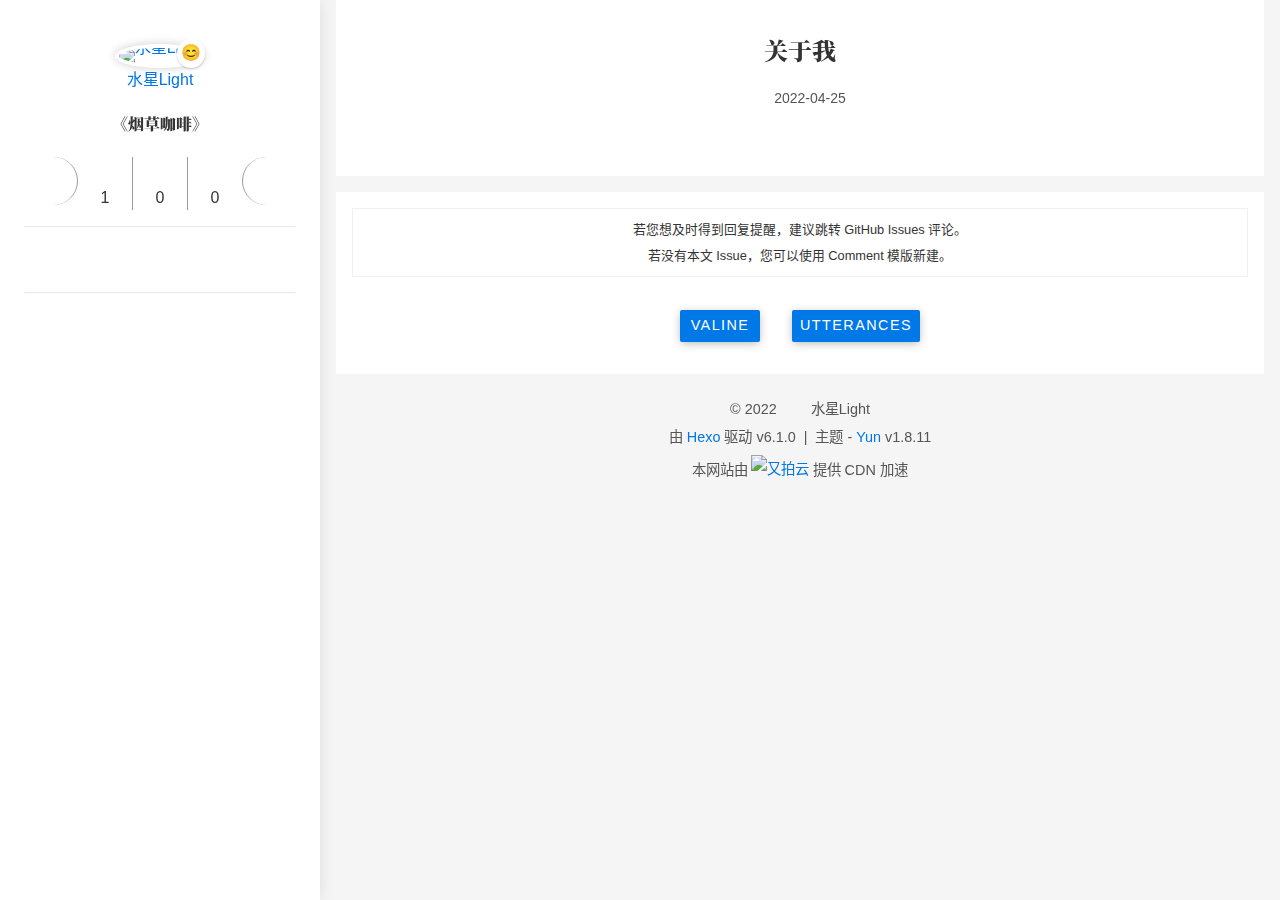
==== about/index.html @ e6a436d4 "Site updated: 2022-04-25 09:33:34" ====
<!DOCTYPE html><html lang="zh-CN"><head><meta charset="UTF-8"><meta http-equiv="X-UA-Compatible" content="IE=edge"><meta name="viewport" content="width=device-width, initial-scale=1.0"><meta name="theme-color" content="#0078E7"><meta name="author" content="水星Light"><meta name="copyright" content="水星Light"><meta name="generator" content="Hexo 6.1.0"><meta name="theme" content="hexo-theme-yun"><title>关于我 | 《烟草咖啡》</title><link rel="stylesheet" href="https://fonts.googleapis.com/css2?family=Noto+Serif+SC:wght@900&amp;display=swap" media="print" onload="this.media='all'"><link rel="stylesheet" href="https://cdn.jsdelivr.net/npm/star-markdown-css@0.2.4/dist/yun/yun-markdown.min.css"><link rel="stylesheet" href="https://cdn.jsdelivr.net/npm/prism-theme-vars/base.css"><script src="//at.alicdn.com/t/font_1140697_dxory92pb0h.js" async></script><script src="https://cdn.jsdelivr.net/npm/@unocss/runtime/mini.global.js"></script><script src="https://cdn.jsdelivr.net/npm/scrollreveal/dist/scrollreveal.min.js" defer></script><script>function initScrollReveal() {
  [".post-card",".markdown-body img"].forEach((target)=> {
    ScrollReveal().reveal(target);
  })
}
document.addEventListener("DOMContentLoaded", initScrollReveal);
document.addEventListener("pjax:success", initScrollReveal);
</script><link rel="icon" type="image/svg+xml" href="/yun.svg"><link rel="mask-icon" href="/yun.svg" color="#0078E7"><link rel="preload" href="/css/hexo-theme-yun.css" as="style"><link rel="prefetch" href="/js/sidebar.js" as="script"><link rel="preconnect" href="https://cdn.jsdelivr.net" crossorigin><script id="yun-config">
    window.Yun = {}
    window.CONFIG = {"hostname":"example.com","root":"/","title":"烟草咖啡","version":"1.8.11","mode":"auto","copycode":true,"page":{"isPost":false},"i18n":{"placeholder":"搜索...","empty":"找不到您查询的内容: ${query}","hits":"找到 ${hits} 条结果","hits_time":"找到 ${hits} 条结果（用时 ${time} 毫秒）"},"anonymous_image":"https://cdn.jsdelivr.net/gh/YunYouJun/cdn/img/avatar/none.jpg","say":{"api":"https://el-bot-api.vercel.app/api/words/young"},"algolia":{"appID":"RU8MX7T1BK","apiKey":"cdbfcd1d3ba8193ff6169a039816eb21","indexName":"hexo","hits":{"per_page":10}},"fireworks":{"colors":null},"waline":{"config":{"enable":true,"serverURL":"https://waline-aq4292txf-mercuryxvx.vercel.app/","comment":true,"visitor":true,"emoji":["https://cdn.jsdelivr.net/gh/walinejs/emojis@latest/bilibili/","https://cdn.jsdelivr.net/gh/walinejs/emojis@latest/weibo/","https://cdn.jsdelivr.net/gh/walinejs/emojis@latest/qq/"],"locale":{"placeholder":"3202627163@qq.com"},"requiredMeta":["nick"],"el":"#waline","lang":"zh-CN"},"cdn":"https://cdn.jsdelivr.net/npm/@waline/client/dist/Waline.min.js","dark":"html.dark"},"vendors":{"darken":"https://cdn.jsdelivr.net/npm/darken@1.5.0"}};
  </script><link rel="stylesheet" href="/css/hexo-theme-yun.css"><script src="/js/hexo-theme-yun.js" type="module"></script><link rel="preconnect" href="https://www.google-analytics.com" crossorigin><script async src="https://www.googletagmanager.com/gtag/js?id=G-1LL0D86CY9"></script><script>if (CONFIG.hostname === location.hostname) {
  window.dataLayer = window.dataLayer || [];
  function gtag(){dataLayer.push(arguments);}
  gtag('js', new Date());
  gtag('config', 'G-1LL0D86CY9');
}</script><script data-ad-client="ca-pub-2245427233262012" async src="https://pagead2.googlesyndication.com/pagead/js/adsbygoogle.js"></script><script>(function(){
  var bp = document.createElement('script');
  var curProtocol = window.location.protocol.split(':')[0];
  if (curProtocol === 'https') {
    bp.src = 'https://zz.bdstatic.com/linksubmit/push.js';
  }
  else {
    bp.src = 'http://push.zhanzhang.baidu.com/push.js';
  }
  var s = document.getElementsByTagName("script")[0];
  s.parentNode.insertBefore(bp, s);
})();</script><!-- Google Tag Manager --><script>(function(w,d,s,l,i){w[l]=w[l]||[];w[l].push({'gtm.start':new Date().getTime(),event:'gtm.js'});var f=d.getElementsByTagName(s)[0],j=d.createElement(s),dl=l!='dataLayer'?'&l='+l:'';j.async=true;j.src='https://www.googletagmanager.com/gtm.js?id='+i+dl;f.parentNode.insertBefore(j,f);})(window,document,'script','dataLayer','GTM-M9KWR9L');</script><!-- End Google Tag Manager --><meta property="og:type" content="website">
<meta property="og:title" content="关于我">
<meta property="og:url" content="http://example.com/about/index.html">
<meta property="og:site_name" content="《烟草咖啡》">
<meta property="og:locale" content="zh_CN">
<meta property="article:published_time" content="2022-04-24T22:47:32.069Z">
<meta property="article:modified_time" content="2022-04-24T22:47:32.069Z">
<meta property="article:author" content="水星Light">
<meta name="twitter:card" content="summary"><script>(function() {
  const prefersDark = window.matchMedia && window.matchMedia('(prefers-color-scheme: dark)').matches
  const setting = localStorage.getItem('darken-mode') || 'auto'
  if (setting === 'dark' || (prefersDark && setting !== 'light'))
    document.documentElement.classList.toggle('dark', true)
})()</script></head><body><script defer src="https://cdn.jsdelivr.net/npm/animejs@latest"></script><script defer src="/js/ui/fireworks.js" type="module"></script><canvas class="fireworks"></canvas><div class="container"><a class="sidebar-toggle hty-icon-button" id="menu-btn"><div class="hamburger hamburger--spin" type="button"><span class="hamburger-box"><span class="hamburger-inner"></span></span></div></a><div class="sidebar-toggle sidebar-overlay"></div><aside class="sidebar"><script src="/js/sidebar.js" type="module"></script><div class="sidebar-panel sidebar-panel-active" id="site-overview-wrap"><div class="site-info"><a class="site-author-avatar" href="/about/" title="水星Light"><img width="96" loading="lazy" src="https://s2.loli.net/2022/04/23/tr4x6TfINnEqDUk.jpg" alt="水星Light"><span class="site-author-status" title="谢谢你来看我">😊</span></a><div class="site-author-name"><a href="/about/">水星Light</a></div><span class="site-name">《烟草咖啡》</span><sub class="site-subtitle"></sub><div class="site-desciption"></div></div><nav class="site-state"><a class="site-state-item hty-icon-button icon-home" href="/" title="首页"><span class="site-state-item-icon"><svg class="icon" aria-hidden="true"><use xlink:href="#icon-home-4-line"></use></svg></span></a><div class="site-state-item"><a href="/archives/" title="归档"><span class="site-state-item-icon"><svg class="icon" aria-hidden="true"><use xlink:href="#icon-archive-line"></use></svg></span><span class="site-state-item-count">1</span></a></div><div class="site-state-item"><a href="/categories/" title="分类"><span class="site-state-item-icon"><svg class="icon" aria-hidden="true"><use xlink:href="#icon-folder-2-line"></use></svg></span><span class="site-state-item-count">0</span></a></div><div class="site-state-item"><a href="/tags/" title="标签"><span class="site-state-item-icon"><svg class="icon" aria-hidden="true"><use xlink:href="#icon-price-tag-3-line"></use></svg></span><span class="site-state-item-count">0</span></a></div><a class="site-state-item hty-icon-button" href="/about/#comment" title="留言板"><span class="site-state-item-icon"><svg class="icon" aria-hidden="true"><use xlink:href="#icon-clipboard-line"></use></svg></span></a></nav><hr style="margin-bottom:0.5rem"><div class="links-of-author"><a class="links-of-author-item hty-icon-button" rel="noopener" href="/atom.xml" title="RSS" target="_blank" style="color:orange"><svg class="icon" aria-hidden="true"><use xlink:href="#icon-rss-line"></use></svg></a><a class="links-of-author-item hty-icon-button" rel="noopener" href="http://wpa.qq.com/msgrd?v=3&amp;uin=3202627163&amp;site=qq&amp;menu=yes" title="QQ" target="_blank" style="color:#12B7F5"><svg class="icon" aria-hidden="true"><use xlink:href="#icon-qq-line"></use></svg></a><a class="links-of-author-item hty-icon-button" rel="noopener" href="https://music.163.com/#/user/home?id=549921939" title="网易云音乐" target="_blank" style="color:#C20C0C"><svg class="icon" aria-hidden="true"><use xlink:href="#icon-netease-cloud-music-line"></use></svg></a><a class="links-of-author-item hty-icon-button" rel="noopener" href="https://space.bilibili.com/386305070" title="哔哩哔哩" target="_blank" style="color:#FF8EB3"><svg class="icon" aria-hidden="true"><use xlink:href="#icon-bilibili-line"></use></svg></a><a class="links-of-author-item hty-icon-button" rel="noopener" href="mailto:3202627163@qq.com" title="E-Mail" target="_blank" style="color:#8E71C1"><svg class="icon" aria-hidden="true"><use xlink:href="#icon-mail-line"></use></svg></a><a class="links-of-author-item hty-icon-button" rel="noopener" href="https://travellings.link" title="Travelling" target="_blank" style="color:var(--hty-text-color)"><svg class="icon" aria-hidden="true"><use xlink:href="#icon-train-line"></use></svg></a></div><hr style="margin:0.5rem 1rem"><div class="links"><a class="links-item hty-icon-button" href="/links/" title="我的小伙伴们" style="color:dodgerblue"><svg class="icon" aria-hidden="true"><use xlink:href="#icon-genderless-line"></use></svg></a><a class="links-item hty-icon-button" href="/girls/" title="喜欢的女孩子" style="color:hotpink"><svg class="icon" aria-hidden="true"><use xlink:href="#icon-women-line"></use></svg></a></div><br><a class="links-item hty-icon-button" id="toggle-mode-btn" href="javascript:;" title="Mode" style="color: #f1cb64"><svg class="icon" aria-hidden="true"><use xlink:href="#icon-contrast-2-line"></use></svg></a></div></aside><main class="sidebar-translate" id="content"><div class="hty-card" id="page"><header class="post-header"><h1 class="post-title" itemprop="name headline">关于我</h1></header><div class="text-center"><div class="post-meta"><div class="post-time"><span class="post-meta-item-icon"><svg class="icon" aria-hidden="true"><use xlink:href="#icon-calendar-line"></use></svg></span> <time title="创建时间：2022-04-25 06:47:32" itemprop="dateCreated datePublished" datetime="2022-04-25T06:47:32+08:00">2022-04-25</time></div></div></div><article id="page"><section class="post-body" itemprop="articleBody"><div class="post-content markdown-body"></div></section></article></div><div class="hty-card" id="comment"><div class="comment-tooltip text-center"><span>若您想及时得到回复提醒，建议跳转 GitHub Issues 评论。</span><br><span>若没有本文 Issue，您可以使用 Comment 模版新建。</span><br></div><div class="toggle-comment-system" style="margin: 1rem auto"><a class="toggle-comment-btn hty-button hty-button--raised text-uppercase" data-target="#valine-container" onclick="showComment(this.dataset.target)">valine</a><style>.utterances {
  display: none;
}</style><a class="toggle-comment-btn hty-button hty-button--raised text-uppercase" data-target=".utterances" onclick="showComment(this.dataset.target)">utterances</a><script>function hideAllComment() {
  //- hide all
  document.querySelectorAll('.toggle-comment-btn').forEach((btn) => {
    const container = document.querySelector(btn.dataset.target);
    if (container) {
      container.style.display = "none";
    }
  });
}
function showComment(target) {
  hideAllComment();
  //- show target
  const targetContainer = document.querySelector(target);
  if (targetContainer) {
    targetContainer.style.display = "block";
  }
}
</script></div><div id="waline"></div><script>window.CONFIG.waline.config.path = "/about/index.html"</script><div class="js-Pjax"><script src="/js/comments/waline.js" type="module" defer></script></div></div></main><footer class="sidebar-translate" id="footer"><div class="copyright"><span>&copy; 2022 </span><span class="with-love" id="animate" title="请点击头像OvO"><svg class="icon" aria-hidden="true"><use xlink:href="#icon-cloud-line"></use></svg></span><span class="author"> 水星Light</span></div><div class="powered"><span>由 <a href="https://hexo.io" target="_blank" rel="noopener">Hexo</a> 驱动 v6.1.0</span><span class="footer-separator">|</span><span>主题 - <a rel="noopener" href="https://github.com/YunYouJun/hexo-theme-yun" target="_blank"><span>Yun</span></a> v1.8.11</span></div><div class="footer-support"><span>本网站由</span><a class="footer-support-logo" href="https://www.upyun.com" target="blank" title="又拍云"><img height="30" src="https://cdn.jsdelivr.net/gh/YunYouJun/cdn/img/logo/upyun-logo.png" alt="又拍云"></a><span>提供 CDN 加速</span></div></footer><a class="hty-icon-button" id="back-to-top" aria-label="back-to-top" href="#"><svg class="icon" aria-hidden="true"><use xlink:href="#icon-arrow-up-s-line"></use></svg><svg class="progress-circle-container" viewBox="0 0 100 100"><circle class="progress-circle" id="progressCircle" cx="50" cy="50" r="48" fill="none" stroke="#0078E7" stroke-width="2" stroke-linecap="round"></circle></svg></a><a class="popup-trigger hty-icon-button icon-search" id="search" href="javascript:;" title="搜索"><span class="site-state-item-icon"><svg class="icon" aria-hidden="true"><use xlink:href="#icon-search-line"></use></svg></span></a><script>window.addEventListener("DOMContentLoaded", () => {
  // Handle and trigger popup window
  document.querySelector(".popup-trigger").addEventListener("click", () => {
    document.querySelector(".popup").classList.add("show");
    setTimeout(() => {
      document.querySelector(".search-input").focus();
    }, 100);
  });

  // Monitor main search box
  const onPopupClose = () => {
    document.querySelector(".popup").classList.remove("show");
  };

  document.querySelector(".popup-btn-close").addEventListener("click", () => {
    onPopupClose();
  });

  window.addEventListener("keyup", event => {
    if (event.key === "Escape") {
      onPopupClose();
    }
  });
});
</script><script defer src="https://cdn.jsdelivr.net/npm/algoliasearch@4/dist/algoliasearch-lite.umd.js"></script><script defer src="https://cdn.jsdelivr.net/npm/instantsearch.js@4/dist/instantsearch.production.min.js"></script><script defer src="/js/search/algolia-search.js" type="module"></script><div class="popup search-popup"><div class="search-header"><span class="popup-btn-close close-icon hty-icon-button"><svg class="icon" aria-hidden="true"><use xlink:href="#icon-close-line"></use></svg></span></div><div class="search-input-container"></div><div class="algolia-results"><div id="algolia-stats"></div><div id="algolia-hits"></div><div class="algolia-pagination" id="algolia-pagination"></div></div></div><script>function initMourn() {
  const date = new Date();
  const today = (date.getMonth() + 1) + "-" + date.getDate()
  const mourn_days = ["4-4","9-18"]
  if (mourn_days.includes(today)) {
    document.documentElement.style.filter = "grayscale(1)";
  }
}
initMourn();</script></div></body></html>
---- css/hexo-theme-yun.css ----
html:not(.dark) {
  --prism-foreground: #393a34;
  --prism-background: #f8f8f8;
  --prism-comment: #758575;
  --prism-namespace: #444;
  --prism-string: #bc8671;
  --prism-punctuation: #80817d;
  --prism-literal: #36acaa;
  --prism-keyword: #248459;
  --prism-function: #4d9375;
  --prism-deleted: #9a050f;
  --prism-class: #2b91af;
  --prism-builtin: #800000;
  --prism-property: #ce9178;
  --prism-regex: #ad502b;
}
html.dark {
  --prism-foreground: #a6accd;
  --prism-background: #242424;
  --prism-namespace: #aaa;
  --prism-comment: #758575;
  --prism-namespace: #444;
  --prism-string: #c3e88d;
  --prism-punctuation: #a6accd;
  --prism-literal: #36acaa;
  --prism-keyword: #89ddff;
  --prism-function: #82aaff;
  --prism-deleted: #9a050f;
  --prism-class: #4ec9b0;
  --prism-builtin: #d16969;
  --prism-property: #c792ea;
  --prism-regex: #ad502b;
  --prism-selector: #c3e88d;
}
:root {
  --hty-primary-color: #0078e7;
  --hty-success-color: #21ba45;
  --hty-warning-color: #f2711c;
  --hty-danger-color: #db2828;
  --hty-info-color: #42b8dd;
  --hty-link-color: #0078e7;
  --hty-gray-color: #999;
  --hty-yellow-color: #ff8718;
}
.primary {
  color: #005eb4;
  --blockquote-border-left-color: var(--hty-primary-color);
  --blockquote-bg-color: rgba(0,120,231,0.1);
}
.success {
  color: #198f35;
  --blockquote-border-left-color: var(--hty-success-color);
  --blockquote-bg-color: rgba(33,186,69,0.1);
}
.warning {
  color: #cf590c;
  --blockquote-border-left-color: var(--hty-warning-color);
  --blockquote-bg-color: rgba(242,113,28,0.1);
}
.danger {
  color: #b21e1e;
  --blockquote-border-left-color: var(--hty-danger-color);
  --blockquote-bg-color: rgba(219,40,40,0.1);
}
.info {
  color: #24a1c8;
  --blockquote-border-left-color: var(--hty-info-color);
  --blockquote-bg-color: rgba(66,184,221,0.1);
}
.link {
  color: #005eb4;
  --blockquote-border-left-color: var(--hty-link-color);
  --blockquote-bg-color: rgba(0,120,231,0.1);
}
.gray {
  color: #808080;
  --blockquote-border-left-color: var(--hty-gray-color);
  --blockquote-bg-color: rgba(153,153,153,0.1);
}
.yellow {
  color: #e46e00;
  --blockquote-border-left-color: var(--hty-yellow-color);
  --blockquote-bg-color: rgba(255,135,24,0.1);
}
html:not(.dark) {
  --prism-foreground: #393a34;
  --prism-background: #f8f8f8;
  --prism-comment: #758575;
  --prism-namespace: #444;
  --prism-string: #bc8671;
  --prism-punctuation: #80817d;
  --prism-literal: #36acaa;
  --prism-keyword: #248459;
  --prism-function: #4d9375;
  --prism-deleted: #9a050f;
  --prism-class: #2b91af;
  --prism-builtin: #800000;
  --prism-property: #ce9178;
  --prism-regex: #ad502b;
}
html.dark {
  --prism-foreground: #a6accd;
  --prism-background: #242424;
  --prism-namespace: #aaa;
  --prism-comment: #758575;
  --prism-namespace: #444;
  --prism-string: #c3e88d;
  --prism-punctuation: #a6accd;
  --prism-literal: #36acaa;
  --prism-keyword: #89ddff;
  --prism-function: #82aaff;
  --prism-deleted: #9a050f;
  --prism-class: #4ec9b0;
  --prism-builtin: #d16969;
  --prism-property: #c792ea;
  --prism-regex: #ad502b;
  --prism-selector: #c3e88d;
}
:root {
  --hty-mode: 'light';
  --hty-bg-color: #f5f5f5;
  --hty-text-color: #333;
  --hty-secondary-text-color: #555;
  --post-block-bg-color: #fff;
  --smc-link-color: #0078e7;
  --yun-bg-image: url("https://s2.loli.net/2022/04/25/McGxdnvqsNJR4zS.jpg");
  --banner-line-color: #000;
  --banner-char-color: #000;
}
html.dark {
  --hty-mode: 'dark';
  --hty-bg-color: #303030;
  --hty-text-color: #f2f2f2;
  --hty-secondary-text-color: #eee;
  --post-block-bg-color: #1b1f2e;
  --smc-link-color: #3ca1ff;
  --yun-bg-image: url("https://s2.loli.net/2022/04/25/X2LTFtVzpCPQNul.jpg");
  --banner-line-color: #fff;
  --banner-char-color: #fff;
  --banner-char-bg-color: rgba(0,0,0,0.5);
  --banner-char-hover-color: #000;
  --post-card-bg-color: rgba(27,31,46,0.9);
  --post-card-shadow: 0 1px 8px rgba(27,31,46,0.1);
  --sidebar-bg-color: rgba(27,31,46,0.95);
  --sidebar-bg-image: url("");
  --page-btn-bg-color: rgba(0,0,0,0.5);
  --page-btn-hover-bg-color: rgba(199,228,255,0.9);
  --page-btn-active-bg-color: #0078e7;
/* for waline */
/* 常规颜色 */
  --waline-white: #000;
  --waline-light-grey: #666;
  --waline-dark-grey: #999;
/* 布局颜色 */
  --waline-text-color: #888;
  --waline-bgcolor: #1e1e1e;
  --waline-bgcolor-light: #272727;
  --waline-border-color: #333;
  --waline-disable-bgcolor: #444;
  --waline-disable-color: #272727;
/* 特殊颜色 */
  --waline-bq-color: #272727;
/* 其他颜色 */
  --waline-info-bgcolor: #272727;
  --waline-info-color: #666;
}
.disable-hover,
.disable-hover * {
  pointer-events: none !important;
}
@-moz-keyframes fade-in {
  from {
    opacity: 0;
  }
  to {
    opacity: 1;
  }
}
@-webkit-keyframes fade-in {
  from {
    opacity: 0;
  }
  to {
    opacity: 1;
  }
}
@-o-keyframes fade-in {
  from {
    opacity: 0;
  }
  to {
    opacity: 1;
  }
}
@keyframes fade-in {
  from {
    opacity: 0;
  }
  to {
    opacity: 1;
  }
}
::-webkit-input-placeholder {
  color: #fff;
}
.dark .aplayer {
  color: #000;
}
body {
  font-family: 'PingFang SC', 'Microsoft YaHei', Roboto, Arial, sans-serif;
  font-weight: 400;
  margin: 0;
  padding: 0;
  line-height: 2;
}
::selection {
  color: #fff;
  background: #8e71c1;
}
a {
  color: var(--smc-link-color);
  text-decoration: none;
  transition: color 0.1s;
}
a:hover,
a:focus {
  color: #db2828;
}
a:active {
  color: #2094ff;
}
h1,
h2,
h3,
h4,
h5,
h6 {
  font-weight: inherit;
}
h1 {
  font-size: 2.5rem;
  font-weight: 400;
}
h2 {
  font-size: 2.2rem;
  font-weight: 400;
}
h3 {
  font-size: 1.9rem;
  font-weight: 400;
}
h4 {
  font-size: 1.6rem;
  font-weight: 400;
}
h5 {
  font-size: 1.3rem;
  font-weight: 400;
}
h6 {
  font-size: 1rem false;
}
button {
  outline: none;
}
p {
  font-size: inherit;
  font-weight: inherit;
}
p:first-child {
  margin-top: 0;
}
hr {
  opacity: 0.2;
  margin: 1rem;
}
details {
  border: 1px solid var(--smc-secondary);
  margin: 1rem 0;
}
details[open] {
  padding: 1rem 1rem 0 1rem;
}
summary {
  font-weight: bold;
  padding: 0.8rem 0.8rem 0.8rem 1rem;
  background-color: rgba(0,120,231,0.1);
}
details[open] summary {
  border-bottom: 1px solid var(--smc-secondary);
  margin: -1rem -1rem 1rem -1rem;
}
html {
  scroll-behavior: smooth;
}
body {
  color: var(--hty-text-color);
  overflow-y: scroll;
  background-color: var(--hty-bg-color, #f5f5f5);
}
body::before {
  content: '';
  position: fixed;
  width: 100%;
  height: 100%;
  z-index: -1;
  background-image: var(--yun-bg-image);
  background-size: cover;
  background-position: center;
  background-repeat: no-repeat;
  animation-name: bgFadeIn;
  animation-duration: 2s;
  opacity: 0.8;
  filter: blur(10px);
}
@-moz-keyframes bgFadeIn {
  from {
    opacity: 0;
  }
  to {
    opacity: 0.8;
  }
}
@-webkit-keyframes bgFadeIn {
  from {
    opacity: 0;
  }
  to {
    opacity: 0.8;
  }
}
@-o-keyframes bgFadeIn {
  from {
    opacity: 0;
  }
  to {
    opacity: 0.8;
  }
}
@keyframes bgFadeIn {
  from {
    opacity: 0;
  }
  to {
    opacity: 0.8;
  }
}
body {
  cursor: url("https://cdn.jsdelivr.net/gh/YunYouJun/cdn/css/md-cursors/pointer.cur"), auto;
}
a {
  cursor: url("https://cdn.jsdelivr.net/gh/YunYouJun/cdn/css/md-cursors/link.cur"), auto;
}
a:hover {
  cursor: url("https://cdn.jsdelivr.net/gh/YunYouJun/cdn/css/md-cursors/link.cur"), auto;
}
.hty-icon-button {
  cursor: url("https://cdn.jsdelivr.net/gh/YunYouJun/cdn/css/md-cursors/link.cur"), pointer;
}
input {
  cursor: url("https://cdn.jsdelivr.net/gh/YunYouJun/cdn/css/md-cursors/text.cur"), auto;
}
:root {
  --banner-char-bg-color: rgba(255,255,255,0.5);
  --banner-char-hover-color: #fff;
}
#banner {
  position: relative;
  display: flex;
  flex-direction: column;
  align-items: center;
  height: 100vh;
}
.banner-char-container {
  display: flex;
  flex-direction: column;
  align-items: center;
}
.vertical-line-top,
.vertical-line-bottom {
  display: flex;
  background-color: var(--banner-line-color);
  width: 1px;
  height: 0;
  animation-duration: 0.4s;
  animation-fill-mode: forwards;
  animation-timing-function: ease-in;
}
.vertical-line-bottom {
  position: absolute;
  bottom: 0;
}
.char {
  font-family: 'Songti SC', 'Noto Serif SC', STZhongsong, STKaiti, KaiTi, Roboto, serif;
  font-size: var(--banner-char-size, 1rem);
  font-weight: 900;
  background-color: var(--banner-char-bg-color);
  line-height: 1;
  transition-property: all;
  transition-duration: 0.3s;
  transition-delay: 0s;
}
.char:hover {
  color: var(--banner-char-hover-color);
  background-color: var(--banner-char-color);
}
.char-left,
.char-right {
  display: flex;
  color: var(--banner-char-color);
  opacity: 0;
}
.char-left {
  border-left: 1px solid var(--banner-line-color);
  border-right: 0px solid rgba(0,120,231,0.1);
  border-right-width: 0px;
  animation-duration: 0.4s;
  animation-delay: 0.4s;
  animation-fill-mode: forwards;
  animation-timing-function: ease-out;
}
.char-right {
  border-left: 0px solid rgba(0,120,231,0.1);
  border-right: 1px solid var(--banner-line-color);
  border-left-width: 0px;
  animation-duration: 0.4s;
  animation-delay: 0.4s;
  animation-fill-mode: forwards;
  animation-timing-function: ease-out;
}
.cloud {
  display: flex;
  width: 100%;
  position: absolute;
  bottom: 0;
  left: 0;
  right: 0;
  z-index: 8;
  box-sizing: border-box;
  mix-blend-mode: overlay;
}
.cloud .waves {
  display: flex;
  position: relative;
  width: 100%;
  height: 100px;
}
@media (max-width: 768px) {
  .cloud .waves {
    height: 40px;
  }
}
.cloud .parallax > use {
  animation: move-forever 25s cubic-bezier(0.55, 0.5, 0.45, 0.5) infinite;
}
.cloud .parallax > use:nth-child(1) {
  animation-delay: -2s;
  animation-duration: 7s;
}
.cloud .parallax > use:nth-child(2) {
  animation-delay: -3s;
  animation-duration: 10s;
}
.cloud .parallax > use:nth-child(3) {
  animation-delay: -4s;
  animation-duration: 13s;
}
.cloud .parallax > use:nth-child(4) {
  animation-delay: -5s;
  animation-duration: 20s;
}
@-moz-keyframes move-forever {
  0% {
    transform: translate3d(-90px, 0, 0);
  }
  100% {
    transform: translate3d(85px, 0, 0);
  }
}
@-webkit-keyframes move-forever {
  0% {
    transform: translate3d(-90px, 0, 0);
  }
  100% {
    transform: translate3d(85px, 0, 0);
  }
}
@-o-keyframes move-forever {
  0% {
    transform: translate3d(-90px, 0, 0);
  }
  100% {
    transform: translate3d(85px, 0, 0);
  }
}
@keyframes move-forever {
  0% {
    transform: translate3d(-90px, 0, 0);
  }
  100% {
    transform: translate3d(85px, 0, 0);
  }
}
#goDown {
  display: inline-flex;
  position: absolute;
  bottom: 1rem;
  z-index: 9;
  animation: float 2s ease-in-out infinite;
}
#goDown .icon {
  color: #0078e7;
  width: 3rem;
  height: 3rem;
}
@-moz-keyframes float {
  0% {
    opacity: 1;
    transform: translateY(0);
  }
  50% {
    opacity: 0.8;
    transform: translateY(-0.8rem);
  }
  100% {
    opacity: 1;
    transform: translateY(0);
  }
}
@-webkit-keyframes float {
  0% {
    opacity: 1;
    transform: translateY(0);
  }
  50% {
    opacity: 0.8;
    transform: translateY(-0.8rem);
  }
  100% {
    opacity: 1;
    transform: translateY(0);
  }
}
@-o-keyframes float {
  0% {
    opacity: 1;
    transform: translateY(0);
  }
  50% {
    opacity: 0.8;
    transform: translateY(-0.8rem);
  }
  100% {
    opacity: 1;
    transform: translateY(0);
  }
}
@keyframes float {
  0% {
    opacity: 1;
    transform: translateY(0);
  }
  50% {
    opacity: 0.8;
    transform: translateY(-0.8rem);
  }
  100% {
    opacity: 1;
    transform: translateY(0);
  }
}
@-moz-keyframes extend-line {
  from {
    height: 0;
  }
  to {
    height: var(--banner-line-height);
  }
}
@-webkit-keyframes extend-line {
  from {
    height: 0;
  }
  to {
    height: var(--banner-line-height);
  }
}
@-o-keyframes extend-line {
  from {
    height: 0;
  }
  to {
    height: var(--banner-line-height);
  }
}
@keyframes extend-line {
  from {
    height: 0;
  }
  to {
    height: var(--banner-line-height);
  }
}
@-moz-keyframes char-move-left {
  from {
    opacity: 0;
    border-right-width: 0;
  }
  to {
    opacity: 1;
    border-right-width: var(--banner-empty-border-size, var(--banner-char-size));
  }
}
@-webkit-keyframes char-move-left {
  from {
    opacity: 0;
    border-right-width: 0;
  }
  to {
    opacity: 1;
    border-right-width: var(--banner-empty-border-size, var(--banner-char-size));
  }
}
@-o-keyframes char-move-left {
  from {
    opacity: 0;
    border-right-width: 0;
  }
  to {
    opacity: 1;
    border-right-width: var(--banner-empty-border-size, var(--banner-char-size));
  }
}
@keyframes char-move-left {
  from {
    opacity: 0;
    border-right-width: 0;
  }
  to {
    opacity: 1;
    border-right-width: var(--banner-empty-border-size, var(--banner-char-size));
  }
}
@-moz-keyframes char-move-right {
  from {
    opacity: 0;
    border-left-width: 0;
  }
  to {
    opacity: 1;
    border-left-width: var(--banner-empty-border-size, var(--banner-char-size));
  }
}
@-webkit-keyframes char-move-right {
  from {
    opacity: 0;
    border-left-width: 0;
  }
  to {
    opacity: 1;
    border-left-width: var(--banner-empty-border-size, var(--banner-char-size));
  }
}
@-o-keyframes char-move-right {
  from {
    opacity: 0;
    border-left-width: 0;
  }
  to {
    opacity: 1;
    border-left-width: var(--banner-empty-border-size, var(--banner-char-size));
  }
}
@keyframes char-move-right {
  from {
    opacity: 0;
    border-left-width: 0;
  }
  to {
    opacity: 1;
    border-left-width: var(--banner-empty-border-size, var(--banner-char-size));
  }
}
#footer {
  font-size: 0.9rem;
  color: var(--hty-secondary-text-color);
  text-align: center;
  padding-top: 1rem;
  padding-bottom: 0.5rem;
}
#footer .footer-separator {
  margin: 0 0.5rem;
}
#footer .footer-custom-text {
  margin-top: 0.3rem;
  line-height: 0;
}
#footer .footer-support {
  display: flex;
  justify-content: center;
  align-items: center;
}
#footer .footer-support-logo {
  display: inline-flex;
  justify-content: center;
  align-items: center;
  margin: 0.2rem;
}
#animate {
  animation: iconAnimate 1.33s ease-in-out infinite;
}
.with-love {
  display: inline-block;
  margin: 5px 5px 0 5px;
  color: #0078E7;
}
.moe-text {
  margin: 0 5px;
}
@-moz-keyframes iconAnimate {
  0%, 100% {
    transform: scale(1);
  }
  10%, 30% {
    transform: scale(0.9);
  }
  20%, 40%, 60%, 80% {
    transform: scale(1.1);
  }
  50%, 70% {
    transform: scale(1.1);
  }
}
@-webkit-keyframes iconAnimate {
  0%, 100% {
    transform: scale(1);
  }
  10%, 30% {
    transform: scale(0.9);
  }
  20%, 40%, 60%, 80% {
    transform: scale(1.1);
  }
  50%, 70% {
    transform: scale(1.1);
  }
}
@-o-keyframes iconAnimate {
  0%, 100% {
    transform: scale(1);
  }
  10%, 30% {
    transform: scale(0.9);
  }
  20%, 40%, 60%, 80% {
    transform: scale(1.1);
  }
  50%, 70% {
    transform: scale(1.1);
  }
}
@keyframes iconAnimate {
  0%, 100% {
    transform: scale(1);
  }
  10%, 30% {
    transform: scale(0.9);
  }
  20%, 40%, 60%, 80% {
    transform: scale(1.1);
  }
  50%, 70% {
    transform: scale(1.1);
  }
}
.link-items {
  display: flex;
  padding: 0 0.5rem;
  text-align: center;
  justify-content: center;
  flex-wrap: wrap;
}
.link-item {
  display: inline-flex;
}
.link-url {
  display: inline-flex;
  text-align: center;
  justify-self: center;
  line-height: 1.5;
  padding: 0.5rem 1rem;
  margin: 0.5rem;
  width: 15rem;
  transition: 0.2s;
  color: var(--primary-color, #000);
  border: 1px solid var(--primary-color, #808080);
}
.link-url:hover {
  color: #fff;
  background-color: var(--primary-color, #808080);
  box-shadow: 0 2px 20px var(--primary-color, #808080);
}
@media screen and (max-width: 768px) {
  .link-url {
    display: flex;
  }
}
.link-url .link-left {
  display: inline-block;
  line-height: 0;
}
.link-url .link-avatar {
  width: 4rem;
  height: 4rem;
  border-radius: 50%;
  background-color: #fff;
  border: 1px solid var(--primary-color, #808080);
  transition: 0.5s;
}
.link-url .link-avatar:hover {
  box-shadow: 0 0 20px rgba(0,0,0,0.1);
}
.link-url .link-info {
  padding-left: 0.6rem;
}
.link-url .link-blog {
  font-family: 'Songti SC', 'Noto Serif SC', STZhongsong, STKaiti, KaiTi, Roboto, serif;
  font-weight: 900;
  margin: 0.42rem 0;
}
.link-url .link-desc {
  font-size: 0.8rem;
  margin-top: 0.5rem;
  width: 10.5rem;
  white-space: nowrap;
  text-overflow: ellipsis;
  overflow: hidden;
}
#content {
  overflow: visible;
}
#recent-posts {
  row-gap: 1rem;
  padding: 1rem 0;
}
#page,
#archive,
#tag,
#category {
  margin: 0 1rem 1rem 1rem;
  background-color: var(--post-block-bg-color);
  padding: 1rem 0.5rem;
}
@media screen and (max-width: 768px) {
  #page,
  #archive,
  #tag,
  #category {
    margin: 0 0 1rem 0;
  }
}
.page-subtitle {
  text-align: center;
  color: var(--hty-secondary-text-color);
  font-size: 1rem;
  margin: 0.5rem;
}
.category-lists,
.tag-cloud {
  text-align: center;
  padding: 1rem 2rem;
}
.category-lists a,
.tag-cloud a {
  display: inline-block;
  margin: 0 0.4rem;
  text-decoration: none;
}
.category-lists {
  text-align: left;
}
.category-lists .category-list {
  padding-inline-start: 0px;
}
.category-lists .category-list-item {
  list-style: none;
  color: var(--hty-text-color);
}
.category-lists .category-list-item:hover::before {
  color: #0078e7;
}
.category-lists .category-list-item::before {
  content: '📂';
}
.category-lists .category-list-child .category-list-item::before {
  content: '📁';
}
.category-lists .category-list-link {
  color: var(--hty-text-color);
  border-bottom: 1px dotted #999;
}
.category-lists .category-list-count::before {
  content: ' [ ';
}
.category-lists .category-list-count::after {
  content: ' ] ';
}
.wordcloud {
  position: relative;
  display: block;
  margin: 0 auto;
  text-align: center;
}
.wordcloud #wordcloud-canvas,
.wordcloud #wordcloud-sidebar-canvas {
  cursor: url("https://cdn.jsdelivr.net/gh/YunYouJun/cdn/css/md-cursors/link.cur"), pointer;
}
.wordcloud #wordbox {
  pointer-events: none;
  position: absolute;
  box-shadow: 0 0 100px 100px rgba(0,0,0,0.1);
  border-radius: 50px;
}
.wordcloud #wordbox-sidebar {
  pointer-events: none;
  position: absolute;
}
:root {
  --page-btn-bg-color: rgba(255,255,255,0.5);
  --page-btn-hover-bg-color: rgba(0,120,231,0.7);
  --page-btn-active-bg-color: rgba(32,148,255,0.9);
}
.page-number-basic,
.pagination .space,
.pagination .prev,
.pagination .next,
.pagination .page-number {
  display: inline-block;
  width: 2rem;
  height: 2rem;
  margin: 0;
  background-color: var(--page-btn-bg-color);
  transition: 0.2s;
}
.pagination {
  text-align: center;
}
.pagination .prev,
.pagination .next,
.pagination .page-number,
.pagination .space {
  color: var(--hty-text-color) !important;
  text-decoration: none;
  background-color: var(--page-btn-bg-color);
}
.pagination .prev:hover,
.pagination .next:hover,
.pagination .page-number:hover,
.pagination .space:hover {
  font-weight: normal;
  color: var(--hty-bg-color) !important;
  background: var(--page-btn-hover-bg-color);
}
.pagination .prev:active,
.pagination .next:active,
.pagination .page-number:active,
.pagination .space:active {
  color: var(--hty-bg-color) !important;
  background: var(--page-btn-active-bg-color);
}
.pagination .prev.current,
.pagination .next.current,
.pagination .page-number.current,
.pagination .space.current,
.algolia-pagination .current .page-number {
  font-weight: normal;
  background: var(--page-btn-active-bg-color);
  color: var(--hty-bg-color) !important;
  cursor: default;
}
.post-block {
  color: var(--hty-text-color);
  margin: 0 1rem;
  padding: 1rem;
  background-color: var(--post-block-bg-color);
}
@media screen and (max-width: 768px) {
  .post-block {
    margin: 0;
    padding-top: 2.5rem;
  }
}
.post-body {
  padding: 0 5rem;
}
@media screen and (max-width: 1024px) {
  .post-body {
    padding: 0 0.5rem;
  }
}
@media screen and (max-width: 768px) {
  .post-body {
    padding: 0 0.5rem;
  }
}
.post-meta {
  font-size: 14px;
  color: var(--hty-secondary-text-color);
}
.post-meta .icon {
  margin-bottom: -1px;
}
.post-description {
  font-weight: normal;
  padding: 0.5rem;
}
.post-author {
  display: flex;
  justify-content: center;
}
.post-author .author-avatar {
  display: inline-flex;
  justify-content: center;
  align-items: center;
  line-height: 0;
}
.post-author .author-avatar img {
  border-radius: 50%;
  height: 1rem;
  width: 1rem;
  padding: 2px;
  border: 2px solid #d3d3d3;
}
.post-author .author-name {
  margin-left: 0.5rem;
  font-size: 1rem;
}
.post-meta-item-icon {
  display: inline-block;
  color: var(--text-color, --hty-secondary-text-color);
}
.post-meta-divider {
  height: 25px;
  color: var(--hty-secondary-text-color);
  margin: 0 0.5rem;
}
.post-eof {
  margin: 50px auto;
  width: 50%;
  height: 1px;
  background: #0078e7;
  opacity: 0.1;
}
.post-copyright {
  font-size: 0.9rem;
  margin: 0.5rem 5rem 1rem 5rem;
  padding: 0.5rem 1rem;
  border-left: 4px solid #ff5252;
  background-color: var(--hty-bg-color);
  list-style: none;
  word-break: break-all;
  position: relative;
  overflow: hidden;
}
@media screen and (max-width: 768px) {
  .post-copyright {
    margin: 0.5rem 0;
  }
}
.post-copyright::after {
  position: absolute;
  color: #fff;
  background: url("data:image/svg+xml;charset=utf-8,%3Csvg xmlns='http://www.w3.org/2000/svg' viewBox='0 0 496 512'%3E%3Cpath fill='gray' d='M245.8 214.9l-33.2 17.3c-9.4-19.6-25.2-20-27.4-20-22.2 0-33.3 14.6-33.3 43.9 0 23.5 9.2 43.8 33.3 43.8 14.4 0 24.6-7 30.5-21.3l30.6 15.5a73.2 73.2 0 01-65.1 39c-22.6 0-74-10.3-74-77 0-58.7 43-77 72.6-77 30.8-.1 52.7 11.9 66 35.8zm143 0l-32.7 17.3c-9.5-19.8-25.7-20-27.9-20-22.1 0-33.2 14.6-33.2 43.9 0 23.5 9.2 43.8 33.2 43.8 14.5 0 24.7-7 30.5-21.3l31 15.5c-2 3.8-21.3 39-65 39-22.7 0-74-9.9-74-77 0-58.7 43-77 72.6-77C354 179 376 191 389 214.8zM247.7 8C104.7 8 0 123 0 256c0 138.4 113.6 248 247.6 248C377.5 504 496 403 496 256 496 118 389.4 8 247.6 8zm.8 450.8c-112.5 0-203.7-93-203.7-202.8 0-105.5 85.5-203.3 203.8-203.3A201.7 201.7 0 01451.3 256c0 121.7-99.7 202.9-202.9 202.9z'/%3E%3C/svg%3E");
  content: ' ';
  height: 10rem;
  width: 10rem;
  right: -2rem;
  top: -2rem;
  opacity: 0.1;
}
.tag-name {
  padding: 0 0.1rem;
}
.hty-button {
  font-family: Roboto, sans-serif;
  background-color: transparent;
  margin: 0 1rem;
  padding: 0 0.5rem;
  border-radius: 2px;
  color: #0078e7;
  transition-property: all;
  transition-duration: 0.3s;
  transition-delay: 0s;
  display: inline-flex;
  align-items: center;
  justify-content: center;
  border: none;
  min-height: 2rem;
  min-width: 4rem;
  outline: none;
  line-height: 2;
  font-size: 0.9rem;
  font-weight: 500;
  letter-spacing: 0.09rem;
  -webkit-font-smoothing: antialiased;
}
.hty-button:hover {
  background-color: rgba(0,120,231,0.05);
}
.hty-button--raised {
  background-color: var(--hty-primary-color, #0078e7);
  box-shadow: 0px 2px 10px -1px rgba(0,0,0,0.3);
  color: #fff;
}
.hty-button--raised:focus {
  color: #eee;
}
.hty-button--raised:hover {
  color: #fff;
  background-color: rgba(0,120,231,0.9);
}
.hty-icon-button {
  display: inline-flex;
  border: none;
  width: 3rem;
  height: 3rem;
  align-items: center;
  justify-content: center;
  border-radius: 50%;
  line-height: 1;
  transition-property: all;
  transition-duration: 0.3s;
  transition-delay: 0s;
}
.hty-icon-button:hover {
  background-color: rgba(0,120,231,0.1);
}
.hty-icon-button:active {
  background-color: rgba(0,120,231,0.3);
}
.button-glow {
  animation-duration: 2s;
  animation-iteration-count: infinite;
  animation-name: glowing;
  animation-direction: alternate;
}
@-moz-keyframes glowing {
  from {
    box-shadow: 0 0 0 rgba(0,0,0,0);
  }
  to {
    box-shadow: 0 0 20px rgba(0,120,231,0.3);
  }
}
@-webkit-keyframes glowing {
  from {
    box-shadow: 0 0 0 rgba(0,0,0,0);
  }
  to {
    box-shadow: 0 0 20px rgba(0,120,231,0.3);
  }
}
@-o-keyframes glowing {
  from {
    box-shadow: 0 0 0 rgba(0,0,0,0);
  }
  to {
    box-shadow: 0 0 20px rgba(0,120,231,0.3);
  }
}
@keyframes glowing {
  from {
    box-shadow: 0 0 0 rgba(0,0,0,0);
  }
  to {
    box-shadow: 0 0 20px rgba(0,120,231,0.3);
  }
}
.hty-card {
  position: relative;
  display: flex;
  flex-direction: column;
  box-sizing: border-box;
  transition-property: all;
  transition-duration: 0.3s;
  transition-delay: 0s;
}
.hty-card:hover {
  box-shadow: 0 0 1rem rgba(0,0,0,0.1);
}
::-webkit-scrollbar {
  width: 8px;
  height: 8px;
}
::-webkit-scrollbar-track {
  border-radius: 2px;
  background-color: rgba(255,255,255,0.1);
}
::-webkit-scrollbar-thumb {
  border-radius: 2px;
  background-color: rgba(0,120,231,0.5);
}
::-webkit-scrollbar-thumb:window-inactive {
  background-color: rgba(0,120,231,0.3);
}
::-webkit-scrollbar-thumb:hover {
  background-color: rgba(0,120,231,0.7);
}
::-webkit-scrollbar-thumb:active {
  background-color: rgba(0,120,231,0.9);
}
.iconfont {
  font-size: 1.2rem;
}
.icon {
  width: 1rem;
  height: 1rem;
  vertical-align: -0.15em;
  fill: currentColor;
  overflow: hidden;
}
.fireworks {
  position: fixed;
  left: 0;
  top: 0;
  z-index: 11;
  pointer-events: none;
}
.spinner {
  width: 60px;
  height: 60px;
  border: 1px solid #0078e7;
  margin: 100px auto;
  animation: rotateplane 1.2s infinite ease-in-out;
}
@-moz-keyframes rotateplane {
  0% {
    transform: perspective(120px) rotateX(0deg) rotateY(0deg);
    -webkit-transform: perspective(120px) rotateX(0deg) rotateY(0deg);
  }
  50% {
    transform: perspective(120px) rotateX(-180deg) rotateY(0deg);
    -webkit-transform: perspective(120px) rotateX(-180.1deg) rotateY(0deg);
  }
  100% {
    transform: perspective(120px) rotateX(-180deg) rotateY(-180deg);
    -webkit-transform: perspective(120px) rotateX(-180deg) rotateY(-180deg);
  }
}
@-webkit-keyframes rotateplane {
  0% {
    transform: perspective(120px) rotateX(0deg) rotateY(0deg);
    -webkit-transform: perspective(120px) rotateX(0deg) rotateY(0deg);
  }
  50% {
    transform: perspective(120px) rotateX(-180deg) rotateY(0deg);
    -webkit-transform: perspective(120px) rotateX(-180.1deg) rotateY(0deg);
  }
  100% {
    transform: perspective(120px) rotateX(-180deg) rotateY(-180deg);
    -webkit-transform: perspective(120px) rotateX(-180deg) rotateY(-180deg);
  }
}
@-o-keyframes rotateplane {
  0% {
    transform: perspective(120px) rotateX(0deg) rotateY(0deg);
    -webkit-transform: perspective(120px) rotateX(0deg) rotateY(0deg);
  }
  50% {
    transform: perspective(120px) rotateX(-180deg) rotateY(0deg);
    -webkit-transform: perspective(120px) rotateX(-180.1deg) rotateY(0deg);
  }
  100% {
    transform: perspective(120px) rotateX(-180deg) rotateY(-180deg);
    -webkit-transform: perspective(120px) rotateX(-180deg) rotateY(-180deg);
  }
}
@keyframes rotateplane {
  0% {
    transform: perspective(120px) rotateX(0deg) rotateY(0deg);
    -webkit-transform: perspective(120px) rotateX(0deg) rotateY(0deg);
  }
  50% {
    transform: perspective(120px) rotateX(-180deg) rotateY(0deg);
    -webkit-transform: perspective(120px) rotateX(-180.1deg) rotateY(0deg);
  }
  100% {
    transform: perspective(120px) rotateX(-180deg) rotateY(-180deg);
    -webkit-transform: perspective(120px) rotateX(-180deg) rotateY(-180deg);
  }
}
:root {
  --post-card-bg-color: rgba(255,255,255,0.9);
  --post-card-shadow: 0 0 10px rgba(255,255,255,0.1);
}
.post-card {
  position: relative;
  max-width: 900px;
  margin: 0 auto;
  transition-property: all;
  transition-duration: 0.3s;
  transition-delay: 0s;
  background-color: var(--post-card-bg-color);
  box-shadow: var(--post-card-shadow);
/* tag 容器 */
}
.post-card:hover {
  box-shadow: 0 0px 25px rgba(0,0,0,0.05);
}
.post-card-header {
  padding-top: 0.5rem;
}
.post-card-excerpt,
.post-card-excerpt p {
  overflow: hidden;
  text-overflow: ellipsis;
  text-align: left;
}
.post-card-content {
  padding: 0.5rem 1rem;
}
.post-card-title {
  margin: 0;
}
.post-card__actions {
  display: flex;
  align-items: center;
  min-height: 3rem;
  border-top: 1px solid rgba(0,120,231,0.05);
  padding-left: 1rem;
  padding-right: 1rem;
  justify-content: space-between;
}
.post-card__actions .icon {
  margin-bottom: -1px;
}
.post-card-tag {
  display: inline-flex;
  justify-content: flex-end;
}
.tag-item,
.category-item {
  font-size: 0.8rem;
  position: relative;
  color: var(--text-color, #000);
  letter-spacing: 1px;
}
.tag-item::before,
.category-item::before {
  content: '';
  position: absolute;
  bottom: 0;
  height: 100%;
  width: 0;
  right: 0;
  background: rgba(0,120,231,0.08);
  border-radius: 4px;
  transition: width 0.2s ease;
}
.tag-item:hover::before,
.category-item:hover::before {
  width: 104%;
  left: -2%;
}
.tag-item .icon,
.category-item .icon {
  width: 0.8rem;
  height: 0.8rem;
  padding-left: 0.1rem;
}
.post-top-icon {
  position: absolute;
  top: 1rem;
  right: 1rem;
  color: #f2711c;
}
.post-top-icon .icon {
  width: 1.5rem;
  height: 1.5rem;
}
.code-container {
  position: relative;
}
.code-container:hover .copy-btn {
  opacity: 1;
}
.copy-btn {
  position: absolute;
  opacity: 0;
  color: #808080;
  cursor: pointer;
  line-height: 1.5;
  padding: 1px 4px;
  transition: opacity 0.2s;
  top: 2px;
  right: 2px;
  border-radius: 4px;
}
.copy-btn:hover {
  background-color: rgba(255,255,255,0.1);
}
.post-collapse {
  position: relative;
  margin: 0 5rem 2rem 5rem;
}
@media screen and (max-width: 1024px) {
  .post-collapse {
    margin: 0 2rem 1rem 2rem;
  }
}
@media screen and (max-width: 768px) {
  .post-collapse {
    margin: 0 1rem 0.5rem 1rem;
  }
}
.post-collapse-title {
  font-size: 2rem;
  text-align: center;
}
.post-collapse .collection-title {
  position: relative;
  margin: 0;
  border-bottom: 2px solid rgba(0,120,231,0.6);
}
.post-collapse .collection-title::before {
  content: '';
  position: absolute;
  top: 50%;
  width: 2px;
  height: 50%;
  background: rgba(0,120,231,0.3);
}
.post-collapse .collection-title .archive-year {
  font-family: 'Source Code Pro', Consolas, Monaco, SFMono-Regular, 'Ubuntu Mono', Menlo, monospace;
  color: #0078e7;
  margin: 0 1.5rem;
}
.post-collapse .collection-title .archive-year::before {
  content: '';
  position: absolute;
  left: 0;
  top: 35%;
  margin-left: -11px;
  margin-top: -4px;
  width: 1.5rem;
  height: 1.5rem;
  background: #0078e7;
  border-radius: 50%;
}
.post-collapse .post-item {
  position: relative;
}
.post-collapse .post-item::before {
  content: '';
  position: absolute;
  width: 2px;
  height: 100%;
  background: rgba(0,120,231,0.3);
}
.post-collapse .post-header {
  position: relative;
  border-bottom: 2px solid rgba(0,120,231,0.3);
  display: flex;
}
.post-collapse .post-header::before {
  content: '';
  position: absolute;
  left: 0;
  top: 1.6rem;
  width: 0.5rem;
  height: 0.5rem;
  margin-left: -4px;
  border-radius: 50%;
  border: 1px solid #0078e7;
  background-color: #fff;
  z-index: 1;
  transition-property: all;
  transition-duration: 0.3s;
  transition-delay: 0s;
  transition-property: background;
}
.post-collapse .post-header:hover::before {
  background: #0078e7;
}
.post-collapse .post-header .post-title {
  margin-left: 0.1rem;
  padding: 0;
  font-size: 1rem;
  display: inline-flex;
  align-items: center;
}
.post-collapse .post-header .post-title .post-title-link .icon {
  width: 1.1rem;
  height: 1.1rem;
  margin-right: 0.3rem;
}
.post-collapse .post-header .post-meta {
  font-family: 'Source Code Pro', Consolas, Monaco, SFMono-Regular, 'Ubuntu Mono', Menlo, monospace;
  font-size: 1rem;
  margin: 1rem 0 1rem 1.2rem;
  white-space: nowrap;
}
.last-word {
  font-size: 1rem;
  margin-top: 1rem;
  margin-bottom: 0;
}
.post-header {
  position: relative;
  text-align: center;
}
.post-header .post-title {
  margin: 0;
  padding: 10px;
  font-size: 1.5rem;
  font-weight: 900;
  font-family: 'Songti SC', 'Noto Serif SC', STZhongsong, STKaiti, KaiTi, Roboto, serif;
}
.post-header .post-title .icon {
  width: 1.6rem;
  height: 1.6rem;
  margin-right: 0.3rem;
}
.post-header .post-title .post-title-link {
  position: relative;
  padding: 0.7rem 1.2rem;
}
.post-header .post-title .post-title-link .icon {
  width: 1.6rem;
  height: 1.6rem;
  margin-right: 0.4rem;
}
.post-header .post-title .post-title-link::before,
.post-header .post-title .post-title-link::after {
  content: '';
  position: absolute;
  width: 10px;
  height: 10px;
  opacity: 0;
  border: 2px solid;
  transition: 0.3s;
  transition-timing-function: cubic-bezier(0.17, 0.67, 0.05, 1.29);
}
.post-header .post-title .post-title-link::before {
  top: 0;
  left: 0;
  border-width: 2px 0 0 2px;
  transform: translate3d(10px, 10px, 0);
}
.post-header .post-title .post-title-link::after {
  right: 0;
  bottom: 0;
  border-width: 0 2px 2px 0;
  transform: translate3d(-10px, -10px, 0);
}
.post-header .post-title .post-title-link:hover::before,
.post-header .post-title .post-title-link:hover::after {
  opacity: 1;
  transform: translate3d(0, 0, 0);
}
.post-edit-link {
  padding: 0 0.2rem;
  color: #999;
}
.post-edit-link .icon {
  width: 1.5rem;
  height: 1.5rem;
}
.markdown-body {
  color: var(--hty-text-color);
  font-weight: 400;
  font-family: 'PingFang SC', 'Microsoft YaHei', Roboto, Arial, sans-serif;
}
.markdown-body code,
.markdown-body pre {
  font-family: 'Source Code Pro', Consolas, Monaco, SFMono-Regular, 'Ubuntu Mono', Menlo, monospace;
}
.markdown-body blockquote {
  padding: 0.6rem 1rem;
  border-left: 4px solid var(--blockquote-border-left-color);
  background-color: var(--blockquote-bg-color, rgba(0,120,231,0.05));
}
.markdown-body blockquote p {
  margin: 0;
}
.markdown-body video {
  width: 100%;
  max-height: 100vh;
}
.markdown-body iframe {
  border: none;
}
.post-nav {
  display: flex;
  justify-content: space-between;
  margin: 0 1rem;
}
@media screen and (max-width: 768px) {
  .post-nav {
    margin: 0;
  }
}
.post-nav-item {
  display: inline-flex;
  outline: none;
  font-size: 0.9rem;
  font-weight: bold;
  text-transform: uppercase;
  height: 3rem;
  transition: 0.4s;
}
.post-nav-item:hover {
  background-color: rgba(0,120,231,0.1);
  box-shadow: 0 0 15px rgba(0,0,0,0.1);
}
.post-nav-prev {
  padding: 0 0.6rem 0 0.1rem;
}
.post-nav-next {
  padding: 0 0.1rem 0 0.6rem;
}
.post-nav-prev,
.post-nav-next {
  display: flex;
  height: 3rem;
  align-items: center;
  justify-content: center;
  color: var(--smc-link-color);
  overflow: hidden;
  white-space: nowrap;
  text-overflow: ellipsis;
  transition-property: all;
  transition-duration: 0.3s;
  transition-delay: 0s;
}
@media screen and (max-width: 768px) {
  .post-nav-prev,
  .post-nav-next {
    max-width: 10rem;
  }
}
.post-nav-prev .icon,
.post-nav-next .icon {
  width: 1.5rem;
  height: 1.5rem;
}
.post-nav-text {
  display: inline-block;
  overflow: hidden;
  white-space: nowrap;
  text-overflow: ellipsis;
}
#reward-container {
  padding: 1rem 0;
  margin: auto;
  text-align: center;
}
#reward-button {
  display: inline-flex;
  justify-content: center;
  align-items: center;
  width: 2.5rem;
  height: 2.5rem;
  color: #df667f;
  border-radius: 100%;
}
#reward-button .icon {
  width: 1.2rem;
  height: 1.2rem;
}
#reward-comment {
  margin-top: 0.5rem;
}
#qr img {
  width: 10rem;
  height: 10rem;
  display: inline-block;
  margin: 1rem 1rem 0 1rem;
  padding: 5px;
  border: 1px solid #ccc;
  border-radius: 5px;
  transition-property: all;
  transition-duration: 0.3s;
  transition-delay: 0s;
  box-shadow: 0 0 2px rgba(0,0,0,0.2);
}
#qr img:hover {
  box-shadow: 0 0 15px rgba(0,0,0,0.1);
}
#qr .icon {
  width: 1.5rem;
  height: 1.5rem;
}
.hamburger {
  padding: 0px 0px;
  display: inline-block;
  transition-property: opacity, filter;
  transition-duration: 0.15s;
  transition-timing-function: linear;
  font: inherit;
  color: inherit;
  text-transform: none;
  background-color: transparent;
  border: 0;
  margin: 0;
  overflow: visible;
}
.hamburger:hover {
  opacity: 0.7;
}
.hamburger.is-active:hover {
  opacity: 0.7;
}
.hamburger.is-active .hamburger-inner,
.hamburger.is-active .hamburger-inner::before,
.hamburger.is-active .hamburger-inner::after {
  background-color: #0078e7;
}
.hamburger-box {
  outline: none;
  width: 25px;
  height: 18px;
  display: inline-block;
  position: relative;
}
.hamburger-inner {
  display: block;
  top: 50%;
}
.hamburger-inner,
.hamburger-inner::before,
.hamburger-inner::after {
  width: 25px;
  height: 2px;
  background-color: #0078e7;
  border-radius: 3px;
  position: absolute;
}
.hamburger-inner::before,
.hamburger-inner::after {
  content: '';
  display: block;
}
.hamburger-inner::before {
  top: -8px;
}
.hamburger-inner::after {
  bottom: -8px;
}
.hamburger--spin .hamburger-inner {
  transition-duration: 0.22s;
  transition-timing-function: cubic-bezier(0.55, 0.055, 0.675, 0.19);
}
.hamburger--spin .hamburger-inner::before {
  transition: top 0.1s 0.25s ease-in, opacity 0.1s ease-in;
}
.hamburger--spin .hamburger-inner::after {
  transition: bottom 0.1s 0.25s ease-in, transform 0.22s cubic-bezier(0.55, 0.055, 0.675, 0.19);
}
.hamburger--spin.is-active .hamburger-inner {
  transform: rotate(225deg);
  transition-delay: 0.12s;
  transition-timing-function: cubic-bezier(0.215, 0.61, 0.355, 1);
}
.hamburger--spin.is-active .hamburger-inner::before {
  top: 0;
  opacity: 0;
  transition: top 0.1s ease-out, opacity 0.1s 0.12s ease-out;
}
.hamburger--spin.is-active .hamburger-inner::after {
  bottom: 0;
  transform: rotate(-90deg);
  transition: bottom 0.1s ease-out, transform 0.22s 0.12s cubic-bezier(0.215, 0.61, 0.355, 1);
}
.sidebar-nav {
  padding-left: 0px;
  margin-top: 1rem;
  margin-bottom: 0;
}
.sidebar-nav .sidebar-nav-item {
  border: 1px solid #0078e7;
  color: #0078e7;
  margin: 0 1.25rem;
}
.sidebar-nav .sidebar-nav-item:hover {
  transition-property: all;
  transition-duration: 0.3s;
  transition-delay: 0s;
  background-color: #0078e7;
  color: #fff;
}
.sidebar-nav .sidebar-nav-item .icon {
  width: 1.5rem;
  height: 1.5rem;
}
.sidebar-nav .sidebar-nav-active {
  background-color: #0078e7;
  color: #fff;
  box-shadow: 0 0 10px rgba(0,120,231,0.2);
}
.post-toc {
  line-height: 1.8;
  padding: 1rem;
  font-size: 1.1rem;
  font-family: 'Songti SC', 'Noto Serif SC', STZhongsong, STKaiti, KaiTi, Roboto, serif;
}
.post-toc ol {
  list-style: none;
  text-align: left;
  padding-left: 1rem;
  margin: 0;
}
.post-toc ol .toc-link {
  color: var(--smc-link-color);
}
.post-toc ol .toc-link:hover {
  color: #db2828;
}
.post-toc ol .toc-number {
  font-family: 'Source Code Pro', Consolas, Monaco, SFMono-Regular, 'Ubuntu Mono', Menlo, monospace;
}
.post-toc ol .toc-child {
  font-size: 1rem;
  overflow: hidden;
  transition: max-height 0.6s ease-in;
  max-height: 0;
}
.post-toc ol .toc-item.active>.toc-link {
  color: #f2711c;
  border-bottom: 1px solid #f2711c;
}
.post-toc ol .toc-item.active>.toc-child {
  max-height: 10000px;
}
:root {
  --sidebar-bg-image: url("https://s2.loli.net/2022/04/25/wUFXMRJH83PyWEI.jpg");
}
#menu-btn {
  display: none;
  position: fixed;
  left: 0.8rem;
  top: 0.6rem;
  line-height: 1;
  z-index: 20;
  cursor: pointer;
}
@media screen and (max-width: 768px) {
  #menu-btn {
    display: flex;
  }
}
.is-home #menu-btn {
  display: flex;
}
.is-home .sidebar {
  left: -20rem;
  transform: translateX(0);
  visibility: hidden;
}
.is-home .sidebar-translate {
  transition-property: all;
  transition-duration: 0.3s;
  transition-delay: 0s;
  padding-left: 0;
}
.is-home .sidebar-open .sidebar {
  transform: translateX(20rem);
  visibility: visible;
}
.is-home .sidebar-open .sidebar-translate {
  padding-left: 20rem;
}
@media screen and (max-width: 768px) {
  .is-home .sidebar-open .sidebar-translate {
    padding-left: 0;
  }
}
.sidebar {
  position: fixed;
  overflow-y: auto;
  top: 0;
  bottom: 0;
  left: 0;
  width: 20rem;
  background-image: var(--sidebar-bg-image, none);
  background-color: var(--sidebar-bg-color, #fff);
  background-size: contain;
  background-repeat: no-repeat;
  background-position: bottom center;
  text-align: center;
  z-index: 10;
  transition-property: all;
  transition-duration: 0.3s;
  transition-delay: 0s;
  box-shadow: 0 0 2px rgba(0,0,0,0.2);
}
.sidebar:hover {
  box-shadow: 0 0 15px rgba(0,0,0,0.1);
}
@media screen and (max-width: 768px) {
  .sidebar {
    left: -20rem;
    transform: translateX(0);
  }
}
.sidebar-translate {
  padding-left: 20rem;
}
@media screen and (max-width: 768px) {
  .sidebar-translate {
    padding-left: 0;
  }
}
.sidebar .sidebar-panel {
  padding: 0.5rem;
  display: none;
}
.sidebar .sidebar-panel-active {
  display: block;
}
.sidebar .links {
  display: block;
}
.sidebar .links-item {
  display: inline-flex;
}
.sidebar .links-item .icon {
  width: 2rem;
  height: 2rem;
}
.sidebar .links-of-author {
  display: flex;
  flex-wrap: wrap;
  justify-content: center;
}
.sidebar .links-of-author .icon {
  width: 1.5rem;
  height: 1.5rem;
}
.sidebar .links-of-author-item {
  line-height: 1;
  font-size: 0.9rem;
}
@media screen and (max-width: 768px) {
  .sidebar-open .sidebar {
    transform: translateX(20rem);
    visibility: visible;
  }
  .sidebar-open .sidebar-overlay {
    background-color: rgba(0,0,0,0.3);
    position: fixed;
    width: 100%;
    height: 100vh;
    z-index: 9;
    transition: 0.4s;
  }
}
#site-overview-wrap {
  padding-top: 2rem;
}
.site-info.fix-top {
  margin-top: -1.5rem;
}
.site-author-avatar {
  display: inline-block;
  line-height: 0;
  position: relative;
}
.site-author-avatar img {
  height: 96px;
  width: 96px;
  max-width: 100%;
  margin: 0px;
  padding: 4px;
  background-color: #fff;
  box-shadow: 0 0 10px rgba(0,0,0,0.2);
  transition: 0.4s;
}
.site-author-avatar img:hover {
  box-shadow: 0 0 30px rgba(0,120,231,0.2);
}
.site-author-avatar img {
  border-radius: 50%;
}
.site-author-name {
  margin-top: 0;
  margin-bottom: 1rem;
  line-height: 1.5;
}
.site-author-status {
  position: absolute;
  height: 1.8rem;
  width: 1.8rem;
  bottom: 0;
  right: 0;
  line-height: 1.8rem;
  border-radius: 50%;
  box-shadow: 0 1px 2px rgba(0,0,0,0.2);
  background-color: #fff;
}
.site-name {
  color: var(--hty-text-color);
  font-family: 'Songti SC', 'Noto Serif SC', STZhongsong, STKaiti, KaiTi, Roboto, serif;
  font-weight: 900;
}
.site-subtitle {
  color: #999;
  display: block;
}
.site-desciption {
  color: var(--hty-secondary-text-color);
  font-size: 0.8rem;
}
.site-state {
  display: flex;
  justify-content: center;
  overflow: hidden;
  line-height: 1.5;
  white-space: nowrap;
  text-align: center;
  margin-top: 1rem;
}
.site-state-item {
  display: flex;
  padding: 0 15px;
  align-items: center;
  border-left: 1px solid #999;
}
.site-state-item:first-child,
.site-state-item:last-child {
  line-height: 1;
  padding: 0;
}
.site-state-item:first-child {
  border-left: none;
  border-right: 1px solid #999;
}
.site-state-item:last-child {
  border-left: 1px solid #999;
}
.site-state-item:nth-child(2) {
  border: none;
}
.site-state-item-icon {
  color: var(--hty-text-color);
  line-height: 1;
}
.site-state-item-icon .icon {
  width: 1.5rem;
  height: 1.5rem;
}
.site-state-item-count {
  color: var(--hty-text-color);
  display: block;
  text-align: center;
  font-size: 1rem;
}
#back-to-top {
  position: relative;
  position: fixed;
  right: -0.9rem;
  bottom: 1.1rem;
  z-index: 20;
  opacity: 0;
  color: #0078e7;
  transition-property: all;
  transition-duration: 0.3s;
  transition-delay: 0s;
}
#back-to-top.show {
  transform: translateX(-30px) rotate(360deg);
  opacity: 1;
}
#back-to-top .icon {
  width: 2.5rem;
  height: 2.5rem;
}
.progress-circle {
  transition: 0.3s stroke-dashoffset;
  transform: rotate(-90deg);
  transform-origin: 50% 50%;
}
.progress-circle-container {
  position: absolute;
}
.ais-SearchBox {
  margin: 0 auto;
  width: 100% !important;
  max-width: 100% !important;
  position: static !important;
}
.ais-SearchBox-input {
  padding: 0.2rem;
  outline: none;
  font-size: 1.2rem;
  width: 100%;
  border: none;
  padding-left: 0px;
  line-height: 1;
}
.algolia-powered {
  float: right;
}
.algolia-powered img {
  display: inline-block;
  height: 1.2rem;
  vertical-align: middle;
}
.algolia-results {
  position: relative;
  overflow: auto;
  padding: 10px 30px;
  height: calc(100% - 150px);
}
.algolia-results hr {
  margin-top: 10px;
  margin-bottom: 0;
}
.algolia-hit-item {
  display: flex;
  justify-content: center;
}
.algolia-hit-item-link {
  display: block;
  width: 100%;
  padding: 0.5rem;
  border-bottom: 1px dashed #ccc;
  font-family: 'Songti SC', 'Noto Serif SC', STZhongsong, STKaiti, KaiTi, Roboto, serif;
  font-weight: bold;
  font-size: 1.2rem;
  max-width: 800px;
  transition-property: all;
  transition-duration: 0.3s;
  transition-delay: 0s;
}
.algolia-hit-item-link mark {
  color: #db2828;
  font-family: 900;
  background-color: transparent;
  text-decoration: underline;
}
.algolia-pagination .ais-Pagination-list {
  padding-inline-start: 0;
}
.algolia-pagination .pagination-item {
  display: inline-block;
  list-style-type: none;
}
.algolia-pagination .page-number {
  border-top: none;
}
.algolia-pagination .current .page-number {
  background-color: var(--hty-text-color) !important;
}
.algolia-pagination .disabled-item {
  display: none;
}
.ais-Hits-list {
  margin: 0;
  list-style-type: none;
  padding-inline-start: 0;
}
.search-popup {
  backdrop-filter: blur(30px);
  -webkit-backdrop-filter: blur(30px);
  background-position: center;
  background-size: cover;
  background-repeat: no-repeat;
  position: fixed;
  top: 0;
  left: 0;
  width: 100%;
  height: 100%;
  text-align: center;
  padding-top: 4.5rem;
  margin: 0;
  opacity: 0;
  z-index: 30;
  transition: 0.6s;
  visibility: hidden;
}
.search-popup.show {
  visibility: visible;
  opacity: 1;
}
.search-header .close-icon {
  position: fixed;
  top: 0.6rem;
  right: 0.8rem;
}
.search-input {
  background: transparent;
  color: var(--hty-text-color);
  font-size: 1.5rem;
  border-radius: 3rem;
  padding: 1rem 1.5rem;
  border: 1px solid #999;
  box-sizing: border-box;
  width: 90%;
  max-width: 800px;
  font-family: 'Songti SC', 'Noto Serif SC', STZhongsong, STKaiti, KaiTi, Roboto, serif;
  font-weight: 900;
  text-align: center;
}
.popup .search-icon,
.popup .close-icon {
  display: inline-block;
  width: 2rem;
  height: 2rem;
  padding: 0.5rem;
}
.popup .search-icon .icon,
.popup .close-icon .icon {
  width: 2rem;
  height: 2rem;
}
#search {
  position: fixed;
  top: 0.6rem;
  right: 0.8rem;
}
#search .icon {
  color: #0078e7;
}
#waline {
  --waline-theme-color: #0078e7;
  --waline-active-color: rgba(0,120,231,0.8);
}
#comment {
  margin: 0 1rem;
  padding: 1rem;
  background-color: var(--post-block-bg-color);
}
@media screen and (max-width: 768px) {
  #comment {
    margin: 0;
  }
}
.comment-tooltip {
  font-size: 0.8rem;
  color: var(--hty-text-color);
  padding: 0.5rem;
  border: 1px solid #f0f0f0;
  margin-bottom: 1rem;
}
#github-issues {
  margin: 1rem;
}
.v[data-class=v] p {
  color: var(--hty-text-color) !important;
}
.v[data-class=v] p code {
  color: #000;
}
#say {
  color: var(--hty-text-color);
  display: block;
  text-align: center;
  font-family: 'Songti SC', 'Noto Serif SC', STZhongsong, STKaiti, KaiTi, Roboto, serif;
  font-weight: bold;
  padding: 0.5rem;
  border-top: 1px solid var(--hty-secondary-text-color);
  border-bottom: 1px solid var(--hty-secondary-text-color);
}
#say #say-content {
  display: block;
}
#say #say-from {
  display: block;
}
.notice {
  display: flex;
  flex-direction: column;
  justify-content: center;
  align-items: center;
  font-family: 'Songti SC', 'Noto Serif SC', STZhongsong, STKaiti, KaiTi, Roboto, serif;
  font-weight: bold;
  padding: 1rem;
  margin: 1rem auto;
  border: 1px solid #000;
  max-width: calc(900px - 2rem);
  background-color: rgba(255,255,255,0.3);
}
@media screen and (max-width: 768px) {
  .notice {
    border-left-width: 0px;
    border-right-width: 0px;
  }
}
.heimu {
  background-color: var(--hty-text-color);
  transition: 0.2s;
}
.heimu:hover {
  cursor: pointer;
  background-color: transparent;
}
.hidden {
  display: none;
}
.text-center {
  text-align: center;
}
.text-uppercase {
  text-transform: uppercase;
}
.flex {
  display: flex;
}
.flex-col {
  flex-direction: column;
}
.w-full {
  width: 100%;
}
.shadow-none {
  --tw-shadow: 0 0 rgba(0,0,0,0);
  --tw-shadow-colored: 0 0 rgba(0,0,0,0);
  box-shadow: none !important;
}
.prompt-block {
  display: none;
  padding: 1rem;
  border: 1px solid #d3d3d3;
}
.album-list {
  display: flex;
  justify-content: center;
  flex-wrap: wrap;
}
.album-list-item {
  display: inline-flex;
}
.album-list-item figure {
  position: relative;
  width: 15rem;
  margin: 2rem;
}
.album-list-item figure::before {
  content: '';
  position: absolute;
  top: 1%;
  left: 0.5%;
  width: 100%;
  height: 96%;
  border: 0.25rem solid #fff;
  background-color: #666;
  box-shadow: 0 5px 10px rgba(0,0,0,0.3);
  transform: rotate(-3deg);
}
.album-list-item figure img {
  vertical-align: bottom;
  display: inline-flex;
  border: 0.25rem solid #fff;
  box-shadow: 0 8px 10px rgba(0,0,0,0.3);
  padding: 0;
  transform: rotate(2deg);
  width: 100%;
  height: 10rem;
  object-fit: cover;
  background-color: #eee;
}
.album-list-item figure figcaption {
  position: absolute;
  bottom: -2.5rem;
  display: block;
  text-align: center;
  width: 100%;
}
.photo-list {
  display: flex;
  justify-content: center;
  flex-wrap: wrap;
}
.photo-list-item {
  display: inline-flex;
  position: relative;
  width: 15rem;
  margin: 1.5rem;
  cursor: url("https://cdn.jsdelivr.net/gh/YunYouJun/cdn/css/md-cursors/link.cur"), pointer;
}
.photo-list-item img {
  box-sizing: border-box;
  vertical-align: bottom;
  display: inline-flex;
  border: 0.25rem solid #fff;
  box-shadow: 0 8px 10px rgba(0,0,0,0.1);
  width: 100%;
  height: 10rem;
  object-fit: cover;
  background-color: #eee;
}
.photo-list-item figcaption {
  position: absolute;
  bottom: -1.8rem;
  display: block;
  text-align: center;
  width: 100%;
  font-size: 0.9rem;
}
#decryptContainer {
  display: flex;
  height: 10rem;
  flex-direction: column;
  align-items: center;
  justify-content: space-around;
}
#decrypt-password {
  outline: none;
  font-size: 1.5rem;
  border-radius: 3rem;
  padding: 0.5rem 1.5rem;
  border: 1px solid #999;
  box-sizing: border-box;
  width: 90%;
  max-width: 800px;
  font-family: 'Songti SC', 'Noto Serif SC', STZhongsong, STKaiti, KaiTi, Roboto, serif;
  font-weight: 900;
  text-align: center;
}
#decryptButton {
  color: #0078e7;
  background-color: rgba(0,120,231,0.08);
}
#decryptButton:active {
  background-color: rgba(0,120,231,0.3);
}
#decryptButton .icon {
  width: 1.5rem;
  height: 1.5rem;
}
#girls {
  text-align: center;
}
.girls-number {
  color: #fff;
}
.girl-items {
  display: flex;
  justify-content: center;
  flex-wrap: wrap;
  padding-left: 0;
}
.girl-item {
  display: inline-flex;
  text-align: center;
  justify-content: center;
  width: 8rem;
  margin: 1rem;
}
.girl-item .girl-info {
  width: 100%;
  padding: 0;
  margin: 0;
}
.girl-item .girl-avatar {
  object-fit: cover;
  object-position: center top;
  width: 4rem;
  height: 4rem;
  border-radius: 50%;
  padding: 0.2rem;
  background-color: #fff;
  box-shadow: 0 0 1rem rgba(0,0,0,0.12);
  transition: 0.5s;
}
.girl-item .girl-avatar:hover {
  box-shadow: 0 0 2rem rgba(0,0,0,0.12);
}
.girl-item .girl-name {
  font-size: 0.9rem;
}
.girl-item .girl-from {
  font-size: 12px;
  font-family: 'Songti SC', 'Noto Serif SC', STZhongsong, STKaiti, KaiTi, Roboto, serif;
  font-weight: bold;
  color: var(--hty-secondary-text-color);
}
.girl-item .girl-from::before {
  content: '「';
}
.girl-item .girl-from::after {
  content: '」';
}
---- css/hexo-theme-yun.css ----
html:not(.dark) {
  --prism-foreground: #393a34;
  --prism-background: #f8f8f8;
  --prism-comment: #758575;
  --prism-namespace: #444;
  --prism-string: #bc8671;
  --prism-punctuation: #80817d;
  --prism-literal: #36acaa;
  --prism-keyword: #248459;
  --prism-function: #4d9375;
  --prism-deleted: #9a050f;
  --prism-class: #2b91af;
  --prism-builtin: #800000;
  --prism-property: #ce9178;
  --prism-regex: #ad502b;
}
html.dark {
  --prism-foreground: #a6accd;
  --prism-background: #242424;
  --prism-namespace: #aaa;
  --prism-comment: #758575;
  --prism-namespace: #444;
  --prism-string: #c3e88d;
  --prism-punctuation: #a6accd;
  --prism-literal: #36acaa;
  --prism-keyword: #89ddff;
  --prism-function: #82aaff;
  --prism-deleted: #9a050f;
  --prism-class: #4ec9b0;
  --prism-builtin: #d16969;
  --prism-property: #c792ea;
  --prism-regex: #ad502b;
  --prism-selector: #c3e88d;
}
:root {
  --hty-primary-color: #0078e7;
  --hty-success-color: #21ba45;
  --hty-warning-color: #f2711c;
  --hty-danger-color: #db2828;
  --hty-info-color: #42b8dd;
  --hty-link-color: #0078e7;
  --hty-gray-color: #999;
  --hty-yellow-color: #ff8718;
}
.primary {
  color: #005eb4;
  --blockquote-border-left-color: var(--hty-primary-color);
  --blockquote-bg-color: rgba(0,120,231,0.1);
}
.success {
  color: #198f35;
  --blockquote-border-left-color: var(--hty-success-color);
  --blockquote-bg-color: rgba(33,186,69,0.1);
}
.warning {
  color: #cf590c;
  --blockquote-border-left-color: var(--hty-warning-color);
  --blockquote-bg-color: rgba(242,113,28,0.1);
}
.danger {
  color: #b21e1e;
  --blockquote-border-left-color: var(--hty-danger-color);
  --blockquote-bg-color: rgba(219,40,40,0.1);
}
.info {
  color: #24a1c8;
  --blockquote-border-left-color: var(--hty-info-color);
  --blockquote-bg-color: rgba(66,184,221,0.1);
}
.link {
  color: #005eb4;
  --blockquote-border-left-color: var(--hty-link-color);
  --blockquote-bg-color: rgba(0,120,231,0.1);
}
.gray {
  color: #808080;
  --blockquote-border-left-color: var(--hty-gray-color);
  --blockquote-bg-color: rgba(153,153,153,0.1);
}
.yellow {
  color: #e46e00;
  --blockquote-border-left-color: var(--hty-yellow-color);
  --blockquote-bg-color: rgba(255,135,24,0.1);
}
html:not(.dark) {
  --prism-foreground: #393a34;
  --prism-background: #f8f8f8;
  --prism-comment: #758575;
  --prism-namespace: #444;
  --prism-string: #bc8671;
  --prism-punctuation: #80817d;
  --prism-literal: #36acaa;
  --prism-keyword: #248459;
  --prism-function: #4d9375;
  --prism-deleted: #9a050f;
  --prism-class: #2b91af;
  --prism-builtin: #800000;
  --prism-property: #ce9178;
  --prism-regex: #ad502b;
}
html.dark {
  --prism-foreground: #a6accd;
  --prism-background: #242424;
  --prism-namespace: #aaa;
  --prism-comment: #758575;
  --prism-namespace: #444;
  --prism-string: #c3e88d;
  --prism-punctuation: #a6accd;
  --prism-literal: #36acaa;
  --prism-keyword: #89ddff;
  --prism-function: #82aaff;
  --prism-deleted: #9a050f;
  --prism-class: #4ec9b0;
  --prism-builtin: #d16969;
  --prism-property: #c792ea;
  --prism-regex: #ad502b;
  --prism-selector: #c3e88d;
}
:root {
  --hty-mode: 'light';
  --hty-bg-color: #f5f5f5;
  --hty-text-color: #333;
  --hty-secondary-text-color: #555;
  --post-block-bg-color: #fff;
  --smc-link-color: #0078e7;
  --yun-bg-image: url("https://s2.loli.net/2022/04/25/McGxdnvqsNJR4zS.jpg");
  --banner-line-color: #000;
  --banner-char-color: #000;
}
html.dark {
  --hty-mode: 'dark';
  --hty-bg-color: #303030;
  --hty-text-color: #f2f2f2;
  --hty-secondary-text-color: #eee;
  --post-block-bg-color: #1b1f2e;
  --smc-link-color: #3ca1ff;
  --yun-bg-image: url("https://s2.loli.net/2022/04/25/X2LTFtVzpCPQNul.jpg");
  --banner-line-color: #fff;
  --banner-char-color: #fff;
  --banner-char-bg-color: rgba(0,0,0,0.5);
  --banner-char-hover-color: #000;
  --post-card-bg-color: rgba(27,31,46,0.9);
  --post-card-shadow: 0 1px 8px rgba(27,31,46,0.1);
  --sidebar-bg-color: rgba(27,31,46,0.95);
  --sidebar-bg-image: url("");
  --page-btn-bg-color: rgba(0,0,0,0.5);
  --page-btn-hover-bg-color: rgba(199,228,255,0.9);
  --page-btn-active-bg-color: #0078e7;
/* for waline */
/* 常规颜色 */
  --waline-white: #000;
  --waline-light-grey: #666;
  --waline-dark-grey: #999;
/* 布局颜色 */
  --waline-text-color: #888;
  --waline-bgcolor: #1e1e1e;
  --waline-bgcolor-light: #272727;
  --waline-border-color: #333;
  --waline-disable-bgcolor: #444;
  --waline-disable-color: #272727;
/* 特殊颜色 */
  --waline-bq-color: #272727;
/* 其他颜色 */
  --waline-info-bgcolor: #272727;
  --waline-info-color: #666;
}
.disable-hover,
.disable-hover * {
  pointer-events: none !important;
}
@-moz-keyframes fade-in {
  from {
    opacity: 0;
  }
  to {
    opacity: 1;
  }
}
@-webkit-keyframes fade-in {
  from {
    opacity: 0;
  }
  to {
    opacity: 1;
  }
}
@-o-keyframes fade-in {
  from {
    opacity: 0;
  }
  to {
    opacity: 1;
  }
}
@keyframes fade-in {
  from {
    opacity: 0;
  }
  to {
    opacity: 1;
  }
}
::-webkit-input-placeholder {
  color: #fff;
}
.dark .aplayer {
  color: #000;
}
body {
  font-family: 'PingFang SC', 'Microsoft YaHei', Roboto, Arial, sans-serif;
  font-weight: 400;
  margin: 0;
  padding: 0;
  line-height: 2;
}
::selection {
  color: #fff;
  background: #8e71c1;
}
a {
  color: var(--smc-link-color);
  text-decoration: none;
  transition: color 0.1s;
}
a:hover,
a:focus {
  color: #db2828;
}
a:active {
  color: #2094ff;
}
h1,
h2,
h3,
h4,
h5,
h6 {
  font-weight: inherit;
}
h1 {
  font-size: 2.5rem;
  font-weight: 400;
}
h2 {
  font-size: 2.2rem;
  font-weight: 400;
}
h3 {
  font-size: 1.9rem;
  font-weight: 400;
}
h4 {
  font-size: 1.6rem;
  font-weight: 400;
}
h5 {
  font-size: 1.3rem;
  font-weight: 400;
}
h6 {
  font-size: 1rem false;
}
button {
  outline: none;
}
p {
  font-size: inherit;
  font-weight: inherit;
}
p:first-child {
  margin-top: 0;
}
hr {
  opacity: 0.2;
  margin: 1rem;
}
details {
  border: 1px solid var(--smc-secondary);
  margin: 1rem 0;
}
details[open] {
  padding: 1rem 1rem 0 1rem;
}
summary {
  font-weight: bold;
  padding: 0.8rem 0.8rem 0.8rem 1rem;
  background-color: rgba(0,120,231,0.1);
}
details[open] summary {
  border-bottom: 1px solid var(--smc-secondary);
  margin: -1rem -1rem 1rem -1rem;
}
html {
  scroll-behavior: smooth;
}
body {
  color: var(--hty-text-color);
  overflow-y: scroll;
  background-color: var(--hty-bg-color, #f5f5f5);
}
body::before {
  content: '';
  position: fixed;
  width: 100%;
  height: 100%;
  z-index: -1;
  background-image: var(--yun-bg-image);
  background-size: cover;
  background-position: center;
  background-repeat: no-repeat;
  animation-name: bgFadeIn;
  animation-duration: 2s;
  opacity: 0.8;
  filter: blur(10px);
}
@-moz-keyframes bgFadeIn {
  from {
    opacity: 0;
  }
  to {
    opacity: 0.8;
  }
}
@-webkit-keyframes bgFadeIn {
  from {
    opacity: 0;
  }
  to {
    opacity: 0.8;
  }
}
@-o-keyframes bgFadeIn {
  from {
    opacity: 0;
  }
  to {
    opacity: 0.8;
  }
}
@keyframes bgFadeIn {
  from {
    opacity: 0;
  }
  to {
    opacity: 0.8;
  }
}
body {
  cursor: url("https://cdn.jsdelivr.net/gh/YunYouJun/cdn/css/md-cursors/pointer.cur"), auto;
}
a {
  cursor: url("https://cdn.jsdelivr.net/gh/YunYouJun/cdn/css/md-cursors/link.cur"), auto;
}
a:hover {
  cursor: url("https://cdn.jsdelivr.net/gh/YunYouJun/cdn/css/md-cursors/link.cur"), auto;
}
.hty-icon-button {
  cursor: url("https://cdn.jsdelivr.net/gh/YunYouJun/cdn/css/md-cursors/link.cur"), pointer;
}
input {
  cursor: url("https://cdn.jsdelivr.net/gh/YunYouJun/cdn/css/md-cursors/text.cur"), auto;
}
:root {
  --banner-char-bg-color: rgba(255,255,255,0.5);
  --banner-char-hover-color: #fff;
}
#banner {
  position: relative;
  display: flex;
  flex-direction: column;
  align-items: center;
  height: 100vh;
}
.banner-char-container {
  display: flex;
  flex-direction: column;
  align-items: center;
}
.vertical-line-top,
.vertical-line-bottom {
  display: flex;
  background-color: var(--banner-line-color);
  width: 1px;
  height: 0;
  animation-duration: 0.4s;
  animation-fill-mode: forwards;
  animation-timing-function: ease-in;
}
.vertical-line-bottom {
  position: absolute;
  bottom: 0;
}
.char {
  font-family: 'Songti SC', 'Noto Serif SC', STZhongsong, STKaiti, KaiTi, Roboto, serif;
  font-size: var(--banner-char-size, 1rem);
  font-weight: 900;
  background-color: var(--banner-char-bg-color);
  line-height: 1;
  transition-property: all;
  transition-duration: 0.3s;
  transition-delay: 0s;
}
.char:hover {
  color: var(--banner-char-hover-color);
  background-color: var(--banner-char-color);
}
.char-left,
.char-right {
  display: flex;
  color: var(--banner-char-color);
  opacity: 0;
}
.char-left {
  border-left: 1px solid var(--banner-line-color);
  border-right: 0px solid rgba(0,120,231,0.1);
  border-right-width: 0px;
  animation-duration: 0.4s;
  animation-delay: 0.4s;
  animation-fill-mode: forwards;
  animation-timing-function: ease-out;
}
.char-right {
  border-left: 0px solid rgba(0,120,231,0.1);
  border-right: 1px solid var(--banner-line-color);
  border-left-width: 0px;
  animation-duration: 0.4s;
  animation-delay: 0.4s;
  animation-fill-mode: forwards;
  animation-timing-function: ease-out;
}
.cloud {
  display: flex;
  width: 100%;
  position: absolute;
  bottom: 0;
  left: 0;
  right: 0;
  z-index: 8;
  box-sizing: border-box;
  mix-blend-mode: overlay;
}
.cloud .waves {
  display: flex;
  position: relative;
  width: 100%;
  height: 100px;
}
@media (max-width: 768px) {
  .cloud .waves {
    height: 40px;
  }
}
.cloud .parallax > use {
  animation: move-forever 25s cubic-bezier(0.55, 0.5, 0.45, 0.5) infinite;
}
.cloud .parallax > use:nth-child(1) {
  animation-delay: -2s;
  animation-duration: 7s;
}
.cloud .parallax > use:nth-child(2) {
  animation-delay: -3s;
  animation-duration: 10s;
}
.cloud .parallax > use:nth-child(3) {
  animation-delay: -4s;
  animation-duration: 13s;
}
.cloud .parallax > use:nth-child(4) {
  animation-delay: -5s;
  animation-duration: 20s;
}
@-moz-keyframes move-forever {
  0% {
    transform: translate3d(-90px, 0, 0);
  }
  100% {
    transform: translate3d(85px, 0, 0);
  }
}
@-webkit-keyframes move-forever {
  0% {
    transform: translate3d(-90px, 0, 0);
  }
  100% {
    transform: translate3d(85px, 0, 0);
  }
}
@-o-keyframes move-forever {
  0% {
    transform: translate3d(-90px, 0, 0);
  }
  100% {
    transform: translate3d(85px, 0, 0);
  }
}
@keyframes move-forever {
  0% {
    transform: translate3d(-90px, 0, 0);
  }
  100% {
    transform: translate3d(85px, 0, 0);
  }
}
#goDown {
  display: inline-flex;
  position: absolute;
  bottom: 1rem;
  z-index: 9;
  animation: float 2s ease-in-out infinite;
}
#goDown .icon {
  color: #0078e7;
  width: 3rem;
  height: 3rem;
}
@-moz-keyframes float {
  0% {
    opacity: 1;
    transform: translateY(0);
  }
  50% {
    opacity: 0.8;
    transform: translateY(-0.8rem);
  }
  100% {
    opacity: 1;
    transform: translateY(0);
  }
}
@-webkit-keyframes float {
  0% {
    opacity: 1;
    transform: translateY(0);
  }
  50% {
    opacity: 0.8;
    transform: translateY(-0.8rem);
  }
  100% {
    opacity: 1;
    transform: translateY(0);
  }
}
@-o-keyframes float {
  0% {
    opacity: 1;
    transform: translateY(0);
  }
  50% {
    opacity: 0.8;
    transform: translateY(-0.8rem);
  }
  100% {
    opacity: 1;
    transform: translateY(0);
  }
}
@keyframes float {
  0% {
    opacity: 1;
    transform: translateY(0);
  }
  50% {
    opacity: 0.8;
    transform: translateY(-0.8rem);
  }
  100% {
    opacity: 1;
    transform: translateY(0);
  }
}
@-moz-keyframes extend-line {
  from {
    height: 0;
  }
  to {
    height: var(--banner-line-height);
  }
}
@-webkit-keyframes extend-line {
  from {
    height: 0;
  }
  to {
    height: var(--banner-line-height);
  }
}
@-o-keyframes extend-line {
  from {
    height: 0;
  }
  to {
    height: var(--banner-line-height);
  }
}
@keyframes extend-line {
  from {
    height: 0;
  }
  to {
    height: var(--banner-line-height);
  }
}
@-moz-keyframes char-move-left {
  from {
    opacity: 0;
    border-right-width: 0;
  }
  to {
    opacity: 1;
    border-right-width: var(--banner-empty-border-size, var(--banner-char-size));
  }
}
@-webkit-keyframes char-move-left {
  from {
    opacity: 0;
    border-right-width: 0;
  }
  to {
    opacity: 1;
    border-right-width: var(--banner-empty-border-size, var(--banner-char-size));
  }
}
@-o-keyframes char-move-left {
  from {
    opacity: 0;
    border-right-width: 0;
  }
  to {
    opacity: 1;
    border-right-width: var(--banner-empty-border-size, var(--banner-char-size));
  }
}
@keyframes char-move-left {
  from {
    opacity: 0;
    border-right-width: 0;
  }
  to {
    opacity: 1;
    border-right-width: var(--banner-empty-border-size, var(--banner-char-size));
  }
}
@-moz-keyframes char-move-right {
  from {
    opacity: 0;
    border-left-width: 0;
  }
  to {
    opacity: 1;
    border-left-width: var(--banner-empty-border-size, var(--banner-char-size));
  }
}
@-webkit-keyframes char-move-right {
  from {
    opacity: 0;
    border-left-width: 0;
  }
  to {
    opacity: 1;
    border-left-width: var(--banner-empty-border-size, var(--banner-char-size));
  }
}
@-o-keyframes char-move-right {
  from {
    opacity: 0;
    border-left-width: 0;
  }
  to {
    opacity: 1;
    border-left-width: var(--banner-empty-border-size, var(--banner-char-size));
  }
}
@keyframes char-move-right {
  from {
    opacity: 0;
    border-left-width: 0;
  }
  to {
    opacity: 1;
    border-left-width: var(--banner-empty-border-size, var(--banner-char-size));
  }
}
#footer {
  font-size: 0.9rem;
  color: var(--hty-secondary-text-color);
  text-align: center;
  padding-top: 1rem;
  padding-bottom: 0.5rem;
}
#footer .footer-separator {
  margin: 0 0.5rem;
}
#footer .footer-custom-text {
  margin-top: 0.3rem;
  line-height: 0;
}
#footer .footer-support {
  display: flex;
  justify-content: center;
  align-items: center;
}
#footer .footer-support-logo {
  display: inline-flex;
  justify-content: center;
  align-items: center;
  margin: 0.2rem;
}
#animate {
  animation: iconAnimate 1.33s ease-in-out infinite;
}
.with-love {
  display: inline-block;
  margin: 5px 5px 0 5px;
  color: #0078E7;
}
.moe-text {
  margin: 0 5px;
}
@-moz-keyframes iconAnimate {
  0%, 100% {
    transform: scale(1);
  }
  10%, 30% {
    transform: scale(0.9);
  }
  20%, 40%, 60%, 80% {
    transform: scale(1.1);
  }
  50%, 70% {
    transform: scale(1.1);
  }
}
@-webkit-keyframes iconAnimate {
  0%, 100% {
    transform: scale(1);
  }
  10%, 30% {
    transform: scale(0.9);
  }
  20%, 40%, 60%, 80% {
    transform: scale(1.1);
  }
  50%, 70% {
    transform: scale(1.1);
  }
}
@-o-keyframes iconAnimate {
  0%, 100% {
    transform: scale(1);
  }
  10%, 30% {
    transform: scale(0.9);
  }
  20%, 40%, 60%, 80% {
    transform: scale(1.1);
  }
  50%, 70% {
    transform: scale(1.1);
  }
}
@keyframes iconAnimate {
  0%, 100% {
    transform: scale(1);
  }
  10%, 30% {
    transform: scale(0.9);
  }
  20%, 40%, 60%, 80% {
    transform: scale(1.1);
  }
  50%, 70% {
    transform: scale(1.1);
  }
}
.link-items {
  display: flex;
  padding: 0 0.5rem;
  text-align: center;
  justify-content: center;
  flex-wrap: wrap;
}
.link-item {
  display: inline-flex;
}
.link-url {
  display: inline-flex;
  text-align: center;
  justify-self: center;
  line-height: 1.5;
  padding: 0.5rem 1rem;
  margin: 0.5rem;
  width: 15rem;
  transition: 0.2s;
  color: var(--primary-color, #000);
  border: 1px solid var(--primary-color, #808080);
}
.link-url:hover {
  color: #fff;
  background-color: var(--primary-color, #808080);
  box-shadow: 0 2px 20px var(--primary-color, #808080);
}
@media screen and (max-width: 768px) {
  .link-url {
    display: flex;
  }
}
.link-url .link-left {
  display: inline-block;
  line-height: 0;
}
.link-url .link-avatar {
  width: 4rem;
  height: 4rem;
  border-radius: 50%;
  background-color: #fff;
  border: 1px solid var(--primary-color, #808080);
  transition: 0.5s;
}
.link-url .link-avatar:hover {
  box-shadow: 0 0 20px rgba(0,0,0,0.1);
}
.link-url .link-info {
  padding-left: 0.6rem;
}
.link-url .link-blog {
  font-family: 'Songti SC', 'Noto Serif SC', STZhongsong, STKaiti, KaiTi, Roboto, serif;
  font-weight: 900;
  margin: 0.42rem 0;
}
.link-url .link-desc {
  font-size: 0.8rem;
  margin-top: 0.5rem;
  width: 10.5rem;
  white-space: nowrap;
  text-overflow: ellipsis;
  overflow: hidden;
}
#content {
  overflow: visible;
}
#recent-posts {
  row-gap: 1rem;
  padding: 1rem 0;
}
#page,
#archive,
#tag,
#category {
  margin: 0 1rem 1rem 1rem;
  background-color: var(--post-block-bg-color);
  padding: 1rem 0.5rem;
}
@media screen and (max-width: 768px) {
  #page,
  #archive,
  #tag,
  #category {
    margin: 0 0 1rem 0;
  }
}
.page-subtitle {
  text-align: center;
  color: var(--hty-secondary-text-color);
  font-size: 1rem;
  margin: 0.5rem;
}
.category-lists,
.tag-cloud {
  text-align: center;
  padding: 1rem 2rem;
}
.category-lists a,
.tag-cloud a {
  display: inline-block;
  margin: 0 0.4rem;
  text-decoration: none;
}
.category-lists {
  text-align: left;
}
.category-lists .category-list {
  padding-inline-start: 0px;
}
.category-lists .category-list-item {
  list-style: none;
  color: var(--hty-text-color);
}
.category-lists .category-list-item:hover::before {
  color: #0078e7;
}
.category-lists .category-list-item::before {
  content: '📂';
}
.category-lists .category-list-child .category-list-item::before {
  content: '📁';
}
.category-lists .category-list-link {
  color: var(--hty-text-color);
  border-bottom: 1px dotted #999;
}
.category-lists .category-list-count::before {
  content: ' [ ';
}
.category-lists .category-list-count::after {
  content: ' ] ';
}
.wordcloud {
  position: relative;
  display: block;
  margin: 0 auto;
  text-align: center;
}
.wordcloud #wordcloud-canvas,
.wordcloud #wordcloud-sidebar-canvas {
  cursor: url("https://cdn.jsdelivr.net/gh/YunYouJun/cdn/css/md-cursors/link.cur"), pointer;
}
.wordcloud #wordbox {
  pointer-events: none;
  position: absolute;
  box-shadow: 0 0 100px 100px rgba(0,0,0,0.1);
  border-radius: 50px;
}
.wordcloud #wordbox-sidebar {
  pointer-events: none;
  position: absolute;
}
:root {
  --page-btn-bg-color: rgba(255,255,255,0.5);
  --page-btn-hover-bg-color: rgba(0,120,231,0.7);
  --page-btn-active-bg-color: rgba(32,148,255,0.9);
}
.page-number-basic,
.pagination .space,
.pagination .prev,
.pagination .next,
.pagination .page-number {
  display: inline-block;
  width: 2rem;
  height: 2rem;
  margin: 0;
  background-color: var(--page-btn-bg-color);
  transition: 0.2s;
}
.pagination {
  text-align: center;
}
.pagination .prev,
.pagination .next,
.pagination .page-number,
.pagination .space {
  color: var(--hty-text-color) !important;
  text-decoration: none;
  background-color: var(--page-btn-bg-color);
}
.pagination .prev:hover,
.pagination .next:hover,
.pagination .page-number:hover,
.pagination .space:hover {
  font-weight: normal;
  color: var(--hty-bg-color) !important;
  background: var(--page-btn-hover-bg-color);
}
.pagination .prev:active,
.pagination .next:active,
.pagination .page-number:active,
.pagination .space:active {
  color: var(--hty-bg-color) !important;
  background: var(--page-btn-active-bg-color);
}
.pagination .prev.current,
.pagination .next.current,
.pagination .page-number.current,
.pagination .space.current,
.algolia-pagination .current .page-number {
  font-weight: normal;
  background: var(--page-btn-active-bg-color);
  color: var(--hty-bg-color) !important;
  cursor: default;
}
.post-block {
  color: var(--hty-text-color);
  margin: 0 1rem;
  padding: 1rem;
  background-color: var(--post-block-bg-color);
}
@media screen and (max-width: 768px) {
  .post-block {
    margin: 0;
    padding-top: 2.5rem;
  }
}
.post-body {
  padding: 0 5rem;
}
@media screen and (max-width: 1024px) {
  .post-body {
    padding: 0 0.5rem;
  }
}
@media screen and (max-width: 768px) {
  .post-body {
    padding: 0 0.5rem;
  }
}
.post-meta {
  font-size: 14px;
  color: var(--hty-secondary-text-color);
}
.post-meta .icon {
  margin-bottom: -1px;
}
.post-description {
  font-weight: normal;
  padding: 0.5rem;
}
.post-author {
  display: flex;
  justify-content: center;
}
.post-author .author-avatar {
  display: inline-flex;
  justify-content: center;
  align-items: center;
  line-height: 0;
}
.post-author .author-avatar img {
  border-radius: 50%;
  height: 1rem;
  width: 1rem;
  padding: 2px;
  border: 2px solid #d3d3d3;
}
.post-author .author-name {
  margin-left: 0.5rem;
  font-size: 1rem;
}
.post-meta-item-icon {
  display: inline-block;
  color: var(--text-color, --hty-secondary-text-color);
}
.post-meta-divider {
  height: 25px;
  color: var(--hty-secondary-text-color);
  margin: 0 0.5rem;
}
.post-eof {
  margin: 50px auto;
  width: 50%;
  height: 1px;
  background: #0078e7;
  opacity: 0.1;
}
.post-copyright {
  font-size: 0.9rem;
  margin: 0.5rem 5rem 1rem 5rem;
  padding: 0.5rem 1rem;
  border-left: 4px solid #ff5252;
  background-color: var(--hty-bg-color);
  list-style: none;
  word-break: break-all;
  position: relative;
  overflow: hidden;
}
@media screen and (max-width: 768px) {
  .post-copyright {
    margin: 0.5rem 0;
  }
}
.post-copyright::after {
  position: absolute;
  color: #fff;
  background: url("data:image/svg+xml;charset=utf-8,%3Csvg xmlns='http://www.w3.org/2000/svg' viewBox='0 0 496 512'%3E%3Cpath fill='gray' d='M245.8 214.9l-33.2 17.3c-9.4-19.6-25.2-20-27.4-20-22.2 0-33.3 14.6-33.3 43.9 0 23.5 9.2 43.8 33.3 43.8 14.4 0 24.6-7 30.5-21.3l30.6 15.5a73.2 73.2 0 01-65.1 39c-22.6 0-74-10.3-74-77 0-58.7 43-77 72.6-77 30.8-.1 52.7 11.9 66 35.8zm143 0l-32.7 17.3c-9.5-19.8-25.7-20-27.9-20-22.1 0-33.2 14.6-33.2 43.9 0 23.5 9.2 43.8 33.2 43.8 14.5 0 24.7-7 30.5-21.3l31 15.5c-2 3.8-21.3 39-65 39-22.7 0-74-9.9-74-77 0-58.7 43-77 72.6-77C354 179 376 191 389 214.8zM247.7 8C104.7 8 0 123 0 256c0 138.4 113.6 248 247.6 248C377.5 504 496 403 496 256 496 118 389.4 8 247.6 8zm.8 450.8c-112.5 0-203.7-93-203.7-202.8 0-105.5 85.5-203.3 203.8-203.3A201.7 201.7 0 01451.3 256c0 121.7-99.7 202.9-202.9 202.9z'/%3E%3C/svg%3E");
  content: ' ';
  height: 10rem;
  width: 10rem;
  right: -2rem;
  top: -2rem;
  opacity: 0.1;
}
.tag-name {
  padding: 0 0.1rem;
}
.hty-button {
  font-family: Roboto, sans-serif;
  background-color: transparent;
  margin: 0 1rem;
  padding: 0 0.5rem;
  border-radius: 2px;
  color: #0078e7;
  transition-property: all;
  transition-duration: 0.3s;
  transition-delay: 0s;
  display: inline-flex;
  align-items: center;
  justify-content: center;
  border: none;
  min-height: 2rem;
  min-width: 4rem;
  outline: none;
  line-height: 2;
  font-size: 0.9rem;
  font-weight: 500;
  letter-spacing: 0.09rem;
  -webkit-font-smoothing: antialiased;
}
.hty-button:hover {
  background-color: rgba(0,120,231,0.05);
}
.hty-button--raised {
  background-color: var(--hty-primary-color, #0078e7);
  box-shadow: 0px 2px 10px -1px rgba(0,0,0,0.3);
  color: #fff;
}
.hty-button--raised:focus {
  color: #eee;
}
.hty-button--raised:hover {
  color: #fff;
  background-color: rgba(0,120,231,0.9);
}
.hty-icon-button {
  display: inline-flex;
  border: none;
  width: 3rem;
  height: 3rem;
  align-items: center;
  justify-content: center;
  border-radius: 50%;
  line-height: 1;
  transition-property: all;
  transition-duration: 0.3s;
  transition-delay: 0s;
}
.hty-icon-button:hover {
  background-color: rgba(0,120,231,0.1);
}
.hty-icon-button:active {
  background-color: rgba(0,120,231,0.3);
}
.button-glow {
  animation-duration: 2s;
  animation-iteration-count: infinite;
  animation-name: glowing;
  animation-direction: alternate;
}
@-moz-keyframes glowing {
  from {
    box-shadow: 0 0 0 rgba(0,0,0,0);
  }
  to {
    box-shadow: 0 0 20px rgba(0,120,231,0.3);
  }
}
@-webkit-keyframes glowing {
  from {
    box-shadow: 0 0 0 rgba(0,0,0,0);
  }
  to {
    box-shadow: 0 0 20px rgba(0,120,231,0.3);
  }
}
@-o-keyframes glowing {
  from {
    box-shadow: 0 0 0 rgba(0,0,0,0);
  }
  to {
    box-shadow: 0 0 20px rgba(0,120,231,0.3);
  }
}
@keyframes glowing {
  from {
    box-shadow: 0 0 0 rgba(0,0,0,0);
  }
  to {
    box-shadow: 0 0 20px rgba(0,120,231,0.3);
  }
}
.hty-card {
  position: relative;
  display: flex;
  flex-direction: column;
  box-sizing: border-box;
  transition-property: all;
  transition-duration: 0.3s;
  transition-delay: 0s;
}
.hty-card:hover {
  box-shadow: 0 0 1rem rgba(0,0,0,0.1);
}
::-webkit-scrollbar {
  width: 8px;
  height: 8px;
}
::-webkit-scrollbar-track {
  border-radius: 2px;
  background-color: rgba(255,255,255,0.1);
}
::-webkit-scrollbar-thumb {
  border-radius: 2px;
  background-color: rgba(0,120,231,0.5);
}
::-webkit-scrollbar-thumb:window-inactive {
  background-color: rgba(0,120,231,0.3);
}
::-webkit-scrollbar-thumb:hover {
  background-color: rgba(0,120,231,0.7);
}
::-webkit-scrollbar-thumb:active {
  background-color: rgba(0,120,231,0.9);
}
.iconfont {
  font-size: 1.2rem;
}
.icon {
  width: 1rem;
  height: 1rem;
  vertical-align: -0.15em;
  fill: currentColor;
  overflow: hidden;
}
.fireworks {
  position: fixed;
  left: 0;
  top: 0;
  z-index: 11;
  pointer-events: none;
}
.spinner {
  width: 60px;
  height: 60px;
  border: 1px solid #0078e7;
  margin: 100px auto;
  animation: rotateplane 1.2s infinite ease-in-out;
}
@-moz-keyframes rotateplane {
  0% {
    transform: perspective(120px) rotateX(0deg) rotateY(0deg);
    -webkit-transform: perspective(120px) rotateX(0deg) rotateY(0deg);
  }
  50% {
    transform: perspective(120px) rotateX(-180deg) rotateY(0deg);
    -webkit-transform: perspective(120px) rotateX(-180.1deg) rotateY(0deg);
  }
  100% {
    transform: perspective(120px) rotateX(-180deg) rotateY(-180deg);
    -webkit-transform: perspective(120px) rotateX(-180deg) rotateY(-180deg);
  }
}
@-webkit-keyframes rotateplane {
  0% {
    transform: perspective(120px) rotateX(0deg) rotateY(0deg);
    -webkit-transform: perspective(120px) rotateX(0deg) rotateY(0deg);
  }
  50% {
    transform: perspective(120px) rotateX(-180deg) rotateY(0deg);
    -webkit-transform: perspective(120px) rotateX(-180.1deg) rotateY(0deg);
  }
  100% {
    transform: perspective(120px) rotateX(-180deg) rotateY(-180deg);
    -webkit-transform: perspective(120px) rotateX(-180deg) rotateY(-180deg);
  }
}
@-o-keyframes rotateplane {
  0% {
    transform: perspective(120px) rotateX(0deg) rotateY(0deg);
    -webkit-transform: perspective(120px) rotateX(0deg) rotateY(0deg);
  }
  50% {
    transform: perspective(120px) rotateX(-180deg) rotateY(0deg);
    -webkit-transform: perspective(120px) rotateX(-180.1deg) rotateY(0deg);
  }
  100% {
    transform: perspective(120px) rotateX(-180deg) rotateY(-180deg);
    -webkit-transform: perspective(120px) rotateX(-180deg) rotateY(-180deg);
  }
}
@keyframes rotateplane {
  0% {
    transform: perspective(120px) rotateX(0deg) rotateY(0deg);
    -webkit-transform: perspective(120px) rotateX(0deg) rotateY(0deg);
  }
  50% {
    transform: perspective(120px) rotateX(-180deg) rotateY(0deg);
    -webkit-transform: perspective(120px) rotateX(-180.1deg) rotateY(0deg);
  }
  100% {
    transform: perspective(120px) rotateX(-180deg) rotateY(-180deg);
    -webkit-transform: perspective(120px) rotateX(-180deg) rotateY(-180deg);
  }
}
:root {
  --post-card-bg-color: rgba(255,255,255,0.9);
  --post-card-shadow: 0 0 10px rgba(255,255,255,0.1);
}
.post-card {
  position: relative;
  max-width: 900px;
  margin: 0 auto;
  transition-property: all;
  transition-duration: 0.3s;
  transition-delay: 0s;
  background-color: var(--post-card-bg-color);
  box-shadow: var(--post-card-shadow);
/* tag 容器 */
}
.post-card:hover {
  box-shadow: 0 0px 25px rgba(0,0,0,0.05);
}
.post-card-header {
  padding-top: 0.5rem;
}
.post-card-excerpt,
.post-card-excerpt p {
  overflow: hidden;
  text-overflow: ellipsis;
  text-align: left;
}
.post-card-content {
  padding: 0.5rem 1rem;
}
.post-card-title {
  margin: 0;
}
.post-card__actions {
  display: flex;
  align-items: center;
  min-height: 3rem;
  border-top: 1px solid rgba(0,120,231,0.05);
  padding-left: 1rem;
  padding-right: 1rem;
  justify-content: space-between;
}
.post-card__actions .icon {
  margin-bottom: -1px;
}
.post-card-tag {
  display: inline-flex;
  justify-content: flex-end;
}
.tag-item,
.category-item {
  font-size: 0.8rem;
  position: relative;
  color: var(--text-color, #000);
  letter-spacing: 1px;
}
.tag-item::before,
.category-item::before {
  content: '';
  position: absolute;
  bottom: 0;
  height: 100%;
  width: 0;
  right: 0;
  background: rgba(0,120,231,0.08);
  border-radius: 4px;
  transition: width 0.2s ease;
}
.tag-item:hover::before,
.category-item:hover::before {
  width: 104%;
  left: -2%;
}
.tag-item .icon,
.category-item .icon {
  width: 0.8rem;
  height: 0.8rem;
  padding-left: 0.1rem;
}
.post-top-icon {
  position: absolute;
  top: 1rem;
  right: 1rem;
  color: #f2711c;
}
.post-top-icon .icon {
  width: 1.5rem;
  height: 1.5rem;
}
.code-container {
  position: relative;
}
.code-container:hover .copy-btn {
  opacity: 1;
}
.copy-btn {
  position: absolute;
  opacity: 0;
  color: #808080;
  cursor: pointer;
  line-height: 1.5;
  padding: 1px 4px;
  transition: opacity 0.2s;
  top: 2px;
  right: 2px;
  border-radius: 4px;
}
.copy-btn:hover {
  background-color: rgba(255,255,255,0.1);
}
.post-collapse {
  position: relative;
  margin: 0 5rem 2rem 5rem;
}
@media screen and (max-width: 1024px) {
  .post-collapse {
    margin: 0 2rem 1rem 2rem;
  }
}
@media screen and (max-width: 768px) {
  .post-collapse {
    margin: 0 1rem 0.5rem 1rem;
  }
}
.post-collapse-title {
  font-size: 2rem;
  text-align: center;
}
.post-collapse .collection-title {
  position: relative;
  margin: 0;
  border-bottom: 2px solid rgba(0,120,231,0.6);
}
.post-collapse .collection-title::before {
  content: '';
  position: absolute;
  top: 50%;
  width: 2px;
  height: 50%;
  background: rgba(0,120,231,0.3);
}
.post-collapse .collection-title .archive-year {
  font-family: 'Source Code Pro', Consolas, Monaco, SFMono-Regular, 'Ubuntu Mono', Menlo, monospace;
  color: #0078e7;
  margin: 0 1.5rem;
}
.post-collapse .collection-title .archive-year::before {
  content: '';
  position: absolute;
  left: 0;
  top: 35%;
  margin-left: -11px;
  margin-top: -4px;
  width: 1.5rem;
  height: 1.5rem;
  background: #0078e7;
  border-radius: 50%;
}
.post-collapse .post-item {
  position: relative;
}
.post-collapse .post-item::before {
  content: '';
  position: absolute;
  width: 2px;
  height: 100%;
  background: rgba(0,120,231,0.3);
}
.post-collapse .post-header {
  position: relative;
  border-bottom: 2px solid rgba(0,120,231,0.3);
  display: flex;
}
.post-collapse .post-header::before {
  content: '';
  position: absolute;
  left: 0;
  top: 1.6rem;
  width: 0.5rem;
  height: 0.5rem;
  margin-left: -4px;
  border-radius: 50%;
  border: 1px solid #0078e7;
  background-color: #fff;
  z-index: 1;
  transition-property: all;
  transition-duration: 0.3s;
  transition-delay: 0s;
  transition-property: background;
}
.post-collapse .post-header:hover::before {
  background: #0078e7;
}
.post-collapse .post-header .post-title {
  margin-left: 0.1rem;
  padding: 0;
  font-size: 1rem;
  display: inline-flex;
  align-items: center;
}
.post-collapse .post-header .post-title .post-title-link .icon {
  width: 1.1rem;
  height: 1.1rem;
  margin-right: 0.3rem;
}
.post-collapse .post-header .post-meta {
  font-family: 'Source Code Pro', Consolas, Monaco, SFMono-Regular, 'Ubuntu Mono', Menlo, monospace;
  font-size: 1rem;
  margin: 1rem 0 1rem 1.2rem;
  white-space: nowrap;
}
.last-word {
  font-size: 1rem;
  margin-top: 1rem;
  margin-bottom: 0;
}
.post-header {
  position: relative;
  text-align: center;
}
.post-header .post-title {
  margin: 0;
  padding: 10px;
  font-size: 1.5rem;
  font-weight: 900;
  font-family: 'Songti SC', 'Noto Serif SC', STZhongsong, STKaiti, KaiTi, Roboto, serif;
}
.post-header .post-title .icon {
  width: 1.6rem;
  height: 1.6rem;
  margin-right: 0.3rem;
}
.post-header .post-title .post-title-link {
  position: relative;
  padding: 0.7rem 1.2rem;
}
.post-header .post-title .post-title-link .icon {
  width: 1.6rem;
  height: 1.6rem;
  margin-right: 0.4rem;
}
.post-header .post-title .post-title-link::before,
.post-header .post-title .post-title-link::after {
  content: '';
  position: absolute;
  width: 10px;
  height: 10px;
  opacity: 0;
  border: 2px solid;
  transition: 0.3s;
  transition-timing-function: cubic-bezier(0.17, 0.67, 0.05, 1.29);
}
.post-header .post-title .post-title-link::before {
  top: 0;
  left: 0;
  border-width: 2px 0 0 2px;
  transform: translate3d(10px, 10px, 0);
}
.post-header .post-title .post-title-link::after {
  right: 0;
  bottom: 0;
  border-width: 0 2px 2px 0;
  transform: translate3d(-10px, -10px, 0);
}
.post-header .post-title .post-title-link:hover::before,
.post-header .post-title .post-title-link:hover::after {
  opacity: 1;
  transform: translate3d(0, 0, 0);
}
.post-edit-link {
  padding: 0 0.2rem;
  color: #999;
}
.post-edit-link .icon {
  width: 1.5rem;
  height: 1.5rem;
}
.markdown-body {
  color: var(--hty-text-color);
  font-weight: 400;
  font-family: 'PingFang SC', 'Microsoft YaHei', Roboto, Arial, sans-serif;
}
.markdown-body code,
.markdown-body pre {
  font-family: 'Source Code Pro', Consolas, Monaco, SFMono-Regular, 'Ubuntu Mono', Menlo, monospace;
}
.markdown-body blockquote {
  padding: 0.6rem 1rem;
  border-left: 4px solid var(--blockquote-border-left-color);
  background-color: var(--blockquote-bg-color, rgba(0,120,231,0.05));
}
.markdown-body blockquote p {
  margin: 0;
}
.markdown-body video {
  width: 100%;
  max-height: 100vh;
}
.markdown-body iframe {
  border: none;
}
.post-nav {
  display: flex;
  justify-content: space-between;
  margin: 0 1rem;
}
@media screen and (max-width: 768px) {
  .post-nav {
    margin: 0;
  }
}
.post-nav-item {
  display: inline-flex;
  outline: none;
  font-size: 0.9rem;
  font-weight: bold;
  text-transform: uppercase;
  height: 3rem;
  transition: 0.4s;
}
.post-nav-item:hover {
  background-color: rgba(0,120,231,0.1);
  box-shadow: 0 0 15px rgba(0,0,0,0.1);
}
.post-nav-prev {
  padding: 0 0.6rem 0 0.1rem;
}
.post-nav-next {
  padding: 0 0.1rem 0 0.6rem;
}
.post-nav-prev,
.post-nav-next {
  display: flex;
  height: 3rem;
  align-items: center;
  justify-content: center;
  color: var(--smc-link-color);
  overflow: hidden;
  white-space: nowrap;
  text-overflow: ellipsis;
  transition-property: all;
  transition-duration: 0.3s;
  transition-delay: 0s;
}
@media screen and (max-width: 768px) {
  .post-nav-prev,
  .post-nav-next {
    max-width: 10rem;
  }
}
.post-nav-prev .icon,
.post-nav-next .icon {
  width: 1.5rem;
  height: 1.5rem;
}
.post-nav-text {
  display: inline-block;
  overflow: hidden;
  white-space: nowrap;
  text-overflow: ellipsis;
}
#reward-container {
  padding: 1rem 0;
  margin: auto;
  text-align: center;
}
#reward-button {
  display: inline-flex;
  justify-content: center;
  align-items: center;
  width: 2.5rem;
  height: 2.5rem;
  color: #df667f;
  border-radius: 100%;
}
#reward-button .icon {
  width: 1.2rem;
  height: 1.2rem;
}
#reward-comment {
  margin-top: 0.5rem;
}
#qr img {
  width: 10rem;
  height: 10rem;
  display: inline-block;
  margin: 1rem 1rem 0 1rem;
  padding: 5px;
  border: 1px solid #ccc;
  border-radius: 5px;
  transition-property: all;
  transition-duration: 0.3s;
  transition-delay: 0s;
  box-shadow: 0 0 2px rgba(0,0,0,0.2);
}
#qr img:hover {
  box-shadow: 0 0 15px rgba(0,0,0,0.1);
}
#qr .icon {
  width: 1.5rem;
  height: 1.5rem;
}
.hamburger {
  padding: 0px 0px;
  display: inline-block;
  transition-property: opacity, filter;
  transition-duration: 0.15s;
  transition-timing-function: linear;
  font: inherit;
  color: inherit;
  text-transform: none;
  background-color: transparent;
  border: 0;
  margin: 0;
  overflow: visible;
}
.hamburger:hover {
  opacity: 0.7;
}
.hamburger.is-active:hover {
  opacity: 0.7;
}
.hamburger.is-active .hamburger-inner,
.hamburger.is-active .hamburger-inner::before,
.hamburger.is-active .hamburger-inner::after {
  background-color: #0078e7;
}
.hamburger-box {
  outline: none;
  width: 25px;
  height: 18px;
  display: inline-block;
  position: relative;
}
.hamburger-inner {
  display: block;
  top: 50%;
}
.hamburger-inner,
.hamburger-inner::before,
.hamburger-inner::after {
  width: 25px;
  height: 2px;
  background-color: #0078e7;
  border-radius: 3px;
  position: absolute;
}
.hamburger-inner::before,
.hamburger-inner::after {
  content: '';
  display: block;
}
.hamburger-inner::before {
  top: -8px;
}
.hamburger-inner::after {
  bottom: -8px;
}
.hamburger--spin .hamburger-inner {
  transition-duration: 0.22s;
  transition-timing-function: cubic-bezier(0.55, 0.055, 0.675, 0.19);
}
.hamburger--spin .hamburger-inner::before {
  transition: top 0.1s 0.25s ease-in, opacity 0.1s ease-in;
}
.hamburger--spin .hamburger-inner::after {
  transition: bottom 0.1s 0.25s ease-in, transform 0.22s cubic-bezier(0.55, 0.055, 0.675, 0.19);
}
.hamburger--spin.is-active .hamburger-inner {
  transform: rotate(225deg);
  transition-delay: 0.12s;
  transition-timing-function: cubic-bezier(0.215, 0.61, 0.355, 1);
}
.hamburger--spin.is-active .hamburger-inner::before {
  top: 0;
  opacity: 0;
  transition: top 0.1s ease-out, opacity 0.1s 0.12s ease-out;
}
.hamburger--spin.is-active .hamburger-inner::after {
  bottom: 0;
  transform: rotate(-90deg);
  transition: bottom 0.1s ease-out, transform 0.22s 0.12s cubic-bezier(0.215, 0.61, 0.355, 1);
}
.sidebar-nav {
  padding-left: 0px;
  margin-top: 1rem;
  margin-bottom: 0;
}
.sidebar-nav .sidebar-nav-item {
  border: 1px solid #0078e7;
  color: #0078e7;
  margin: 0 1.25rem;
}
.sidebar-nav .sidebar-nav-item:hover {
  transition-property: all;
  transition-duration: 0.3s;
  transition-delay: 0s;
  background-color: #0078e7;
  color: #fff;
}
.sidebar-nav .sidebar-nav-item .icon {
  width: 1.5rem;
  height: 1.5rem;
}
.sidebar-nav .sidebar-nav-active {
  background-color: #0078e7;
  color: #fff;
  box-shadow: 0 0 10px rgba(0,120,231,0.2);
}
.post-toc {
  line-height: 1.8;
  padding: 1rem;
  font-size: 1.1rem;
  font-family: 'Songti SC', 'Noto Serif SC', STZhongsong, STKaiti, KaiTi, Roboto, serif;
}
.post-toc ol {
  list-style: none;
  text-align: left;
  padding-left: 1rem;
  margin: 0;
}
.post-toc ol .toc-link {
  color: var(--smc-link-color);
}
.post-toc ol .toc-link:hover {
  color: #db2828;
}
.post-toc ol .toc-number {
  font-family: 'Source Code Pro', Consolas, Monaco, SFMono-Regular, 'Ubuntu Mono', Menlo, monospace;
}
.post-toc ol .toc-child {
  font-size: 1rem;
  overflow: hidden;
  transition: max-height 0.6s ease-in;
  max-height: 0;
}
.post-toc ol .toc-item.active>.toc-link {
  color: #f2711c;
  border-bottom: 1px solid #f2711c;
}
.post-toc ol .toc-item.active>.toc-child {
  max-height: 10000px;
}
:root {
  --sidebar-bg-image: url("https://s2.loli.net/2022/04/25/wUFXMRJH83PyWEI.jpg");
}
#menu-btn {
  display: none;
  position: fixed;
  left: 0.8rem;
  top: 0.6rem;
  line-height: 1;
  z-index: 20;
  cursor: pointer;
}
@media screen and (max-width: 768px) {
  #menu-btn {
    display: flex;
  }
}
.is-home #menu-btn {
  display: flex;
}
.is-home .sidebar {
  left: -20rem;
  transform: translateX(0);
  visibility: hidden;
}
.is-home .sidebar-translate {
  transition-property: all;
  transition-duration: 0.3s;
  transition-delay: 0s;
  padding-left: 0;
}
.is-home .sidebar-open .sidebar {
  transform: translateX(20rem);
  visibility: visible;
}
.is-home .sidebar-open .sidebar-translate {
  padding-left: 20rem;
}
@media screen and (max-width: 768px) {
  .is-home .sidebar-open .sidebar-translate {
    padding-left: 0;
  }
}
.sidebar {
  position: fixed;
  overflow-y: auto;
  top: 0;
  bottom: 0;
  left: 0;
  width: 20rem;
  background-image: var(--sidebar-bg-image, none);
  background-color: var(--sidebar-bg-color, #fff);
  background-size: contain;
  background-repeat: no-repeat;
  background-position: bottom center;
  text-align: center;
  z-index: 10;
  transition-property: all;
  transition-duration: 0.3s;
  transition-delay: 0s;
  box-shadow: 0 0 2px rgba(0,0,0,0.2);
}
.sidebar:hover {
  box-shadow: 0 0 15px rgba(0,0,0,0.1);
}
@media screen and (max-width: 768px) {
  .sidebar {
    left: -20rem;
    transform: translateX(0);
  }
}
.sidebar-translate {
  padding-left: 20rem;
}
@media screen and (max-width: 768px) {
  .sidebar-translate {
    padding-left: 0;
  }
}
.sidebar .sidebar-panel {
  padding: 0.5rem;
  display: none;
}
.sidebar .sidebar-panel-active {
  display: block;
}
.sidebar .links {
  display: block;
}
.sidebar .links-item {
  display: inline-flex;
}
.sidebar .links-item .icon {
  width: 2rem;
  height: 2rem;
}
.sidebar .links-of-author {
  display: flex;
  flex-wrap: wrap;
  justify-content: center;
}
.sidebar .links-of-author .icon {
  width: 1.5rem;
  height: 1.5rem;
}
.sidebar .links-of-author-item {
  line-height: 1;
  font-size: 0.9rem;
}
@media screen and (max-width: 768px) {
  .sidebar-open .sidebar {
    transform: translateX(20rem);
    visibility: visible;
  }
  .sidebar-open .sidebar-overlay {
    background-color: rgba(0,0,0,0.3);
    position: fixed;
    width: 100%;
    height: 100vh;
    z-index: 9;
    transition: 0.4s;
  }
}
#site-overview-wrap {
  padding-top: 2rem;
}
.site-info.fix-top {
  margin-top: -1.5rem;
}
.site-author-avatar {
  display: inline-block;
  line-height: 0;
  position: relative;
}
.site-author-avatar img {
  height: 96px;
  width: 96px;
  max-width: 100%;
  margin: 0px;
  padding: 4px;
  background-color: #fff;
  box-shadow: 0 0 10px rgba(0,0,0,0.2);
  transition: 0.4s;
}
.site-author-avatar img:hover {
  box-shadow: 0 0 30px rgba(0,120,231,0.2);
}
.site-author-avatar img {
  border-radius: 50%;
}
.site-author-name {
  margin-top: 0;
  margin-bottom: 1rem;
  line-height: 1.5;
}
.site-author-status {
  position: absolute;
  height: 1.8rem;
  width: 1.8rem;
  bottom: 0;
  right: 0;
  line-height: 1.8rem;
  border-radius: 50%;
  box-shadow: 0 1px 2px rgba(0,0,0,0.2);
  background-color: #fff;
}
.site-name {
  color: var(--hty-text-color);
  font-family: 'Songti SC', 'Noto Serif SC', STZhongsong, STKaiti, KaiTi, Roboto, serif;
  font-weight: 900;
}
.site-subtitle {
  color: #999;
  display: block;
}
.site-desciption {
  color: var(--hty-secondary-text-color);
  font-size: 0.8rem;
}
.site-state {
  display: flex;
  justify-content: center;
  overflow: hidden;
  line-height: 1.5;
  white-space: nowrap;
  text-align: center;
  margin-top: 1rem;
}
.site-state-item {
  display: flex;
  padding: 0 15px;
  align-items: center;
  border-left: 1px solid #999;
}
.site-state-item:first-child,
.site-state-item:last-child {
  line-height: 1;
  padding: 0;
}
.site-state-item:first-child {
  border-left: none;
  border-right: 1px solid #999;
}
.site-state-item:last-child {
  border-left: 1px solid #999;
}
.site-state-item:nth-child(2) {
  border: none;
}
.site-state-item-icon {
  color: var(--hty-text-color);
  line-height: 1;
}
.site-state-item-icon .icon {
  width: 1.5rem;
  height: 1.5rem;
}
.site-state-item-count {
  color: var(--hty-text-color);
  display: block;
  text-align: center;
  font-size: 1rem;
}
#back-to-top {
  position: relative;
  position: fixed;
  right: -0.9rem;
  bottom: 1.1rem;
  z-index: 20;
  opacity: 0;
  color: #0078e7;
  transition-property: all;
  transition-duration: 0.3s;
  transition-delay: 0s;
}
#back-to-top.show {
  transform: translateX(-30px) rotate(360deg);
  opacity: 1;
}
#back-to-top .icon {
  width: 2.5rem;
  height: 2.5rem;
}
.progress-circle {
  transition: 0.3s stroke-dashoffset;
  transform: rotate(-90deg);
  transform-origin: 50% 50%;
}
.progress-circle-container {
  position: absolute;
}
.ais-SearchBox {
  margin: 0 auto;
  width: 100% !important;
  max-width: 100% !important;
  position: static !important;
}
.ais-SearchBox-input {
  padding: 0.2rem;
  outline: none;
  font-size: 1.2rem;
  width: 100%;
  border: none;
  padding-left: 0px;
  line-height: 1;
}
.algolia-powered {
  float: right;
}
.algolia-powered img {
  display: inline-block;
  height: 1.2rem;
  vertical-align: middle;
}
.algolia-results {
  position: relative;
  overflow: auto;
  padding: 10px 30px;
  height: calc(100% - 150px);
}
.algolia-results hr {
  margin-top: 10px;
  margin-bottom: 0;
}
.algolia-hit-item {
  display: flex;
  justify-content: center;
}
.algolia-hit-item-link {
  display: block;
  width: 100%;
  padding: 0.5rem;
  border-bottom: 1px dashed #ccc;
  font-family: 'Songti SC', 'Noto Serif SC', STZhongsong, STKaiti, KaiTi, Roboto, serif;
  font-weight: bold;
  font-size: 1.2rem;
  max-width: 800px;
  transition-property: all;
  transition-duration: 0.3s;
  transition-delay: 0s;
}
.algolia-hit-item-link mark {
  color: #db2828;
  font-family: 900;
  background-color: transparent;
  text-decoration: underline;
}
.algolia-pagination .ais-Pagination-list {
  padding-inline-start: 0;
}
.algolia-pagination .pagination-item {
  display: inline-block;
  list-style-type: none;
}
.algolia-pagination .page-number {
  border-top: none;
}
.algolia-pagination .current .page-number {
  background-color: var(--hty-text-color) !important;
}
.algolia-pagination .disabled-item {
  display: none;
}
.ais-Hits-list {
  margin: 0;
  list-style-type: none;
  padding-inline-start: 0;
}
.search-popup {
  backdrop-filter: blur(30px);
  -webkit-backdrop-filter: blur(30px);
  background-position: center;
  background-size: cover;
  background-repeat: no-repeat;
  position: fixed;
  top: 0;
  left: 0;
  width: 100%;
  height: 100%;
  text-align: center;
  padding-top: 4.5rem;
  margin: 0;
  opacity: 0;
  z-index: 30;
  transition: 0.6s;
  visibility: hidden;
}
.search-popup.show {
  visibility: visible;
  opacity: 1;
}
.search-header .close-icon {
  position: fixed;
  top: 0.6rem;
  right: 0.8rem;
}
.search-input {
  background: transparent;
  color: var(--hty-text-color);
  font-size: 1.5rem;
  border-radius: 3rem;
  padding: 1rem 1.5rem;
  border: 1px solid #999;
  box-sizing: border-box;
  width: 90%;
  max-width: 800px;
  font-family: 'Songti SC', 'Noto Serif SC', STZhongsong, STKaiti, KaiTi, Roboto, serif;
  font-weight: 900;
  text-align: center;
}
.popup .search-icon,
.popup .close-icon {
  display: inline-block;
  width: 2rem;
  height: 2rem;
  padding: 0.5rem;
}
.popup .search-icon .icon,
.popup .close-icon .icon {
  width: 2rem;
  height: 2rem;
}
#search {
  position: fixed;
  top: 0.6rem;
  right: 0.8rem;
}
#search .icon {
  color: #0078e7;
}
#waline {
  --waline-theme-color: #0078e7;
  --waline-active-color: rgba(0,120,231,0.8);
}
#comment {
  margin: 0 1rem;
  padding: 1rem;
  background-color: var(--post-block-bg-color);
}
@media screen and (max-width: 768px) {
  #comment {
    margin: 0;
  }
}
.comment-tooltip {
  font-size: 0.8rem;
  color: var(--hty-text-color);
  padding: 0.5rem;
  border: 1px solid #f0f0f0;
  margin-bottom: 1rem;
}
#github-issues {
  margin: 1rem;
}
.v[data-class=v] p {
  color: var(--hty-text-color) !important;
}
.v[data-class=v] p code {
  color: #000;
}
#say {
  color: var(--hty-text-color);
  display: block;
  text-align: center;
  font-family: 'Songti SC', 'Noto Serif SC', STZhongsong, STKaiti, KaiTi, Roboto, serif;
  font-weight: bold;
  padding: 0.5rem;
  border-top: 1px solid var(--hty-secondary-text-color);
  border-bottom: 1px solid var(--hty-secondary-text-color);
}
#say #say-content {
  display: block;
}
#say #say-from {
  display: block;
}
.notice {
  display: flex;
  flex-direction: column;
  justify-content: center;
  align-items: center;
  font-family: 'Songti SC', 'Noto Serif SC', STZhongsong, STKaiti, KaiTi, Roboto, serif;
  font-weight: bold;
  padding: 1rem;
  margin: 1rem auto;
  border: 1px solid #000;
  max-width: calc(900px - 2rem);
  background-color: rgba(255,255,255,0.3);
}
@media screen and (max-width: 768px) {
  .notice {
    border-left-width: 0px;
    border-right-width: 0px;
  }
}
.heimu {
  background-color: var(--hty-text-color);
  transition: 0.2s;
}
.heimu:hover {
  cursor: pointer;
  background-color: transparent;
}
.hidden {
  display: none;
}
.text-center {
  text-align: center;
}
.text-uppercase {
  text-transform: uppercase;
}
.flex {
  display: flex;
}
.flex-col {
  flex-direction: column;
}
.w-full {
  width: 100%;
}
.shadow-none {
  --tw-shadow: 0 0 rgba(0,0,0,0);
  --tw-shadow-colored: 0 0 rgba(0,0,0,0);
  box-shadow: none !important;
}
.prompt-block {
  display: none;
  padding: 1rem;
  border: 1px solid #d3d3d3;
}
.album-list {
  display: flex;
  justify-content: center;
  flex-wrap: wrap;
}
.album-list-item {
  display: inline-flex;
}
.album-list-item figure {
  position: relative;
  width: 15rem;
  margin: 2rem;
}
.album-list-item figure::before {
  content: '';
  position: absolute;
  top: 1%;
  left: 0.5%;
  width: 100%;
  height: 96%;
  border: 0.25rem solid #fff;
  background-color: #666;
  box-shadow: 0 5px 10px rgba(0,0,0,0.3);
  transform: rotate(-3deg);
}
.album-list-item figure img {
  vertical-align: bottom;
  display: inline-flex;
  border: 0.25rem solid #fff;
  box-shadow: 0 8px 10px rgba(0,0,0,0.3);
  padding: 0;
  transform: rotate(2deg);
  width: 100%;
  height: 10rem;
  object-fit: cover;
  background-color: #eee;
}
.album-list-item figure figcaption {
  position: absolute;
  bottom: -2.5rem;
  display: block;
  text-align: center;
  width: 100%;
}
.photo-list {
  display: flex;
  justify-content: center;
  flex-wrap: wrap;
}
.photo-list-item {
  display: inline-flex;
  position: relative;
  width: 15rem;
  margin: 1.5rem;
  cursor: url("https://cdn.jsdelivr.net/gh/YunYouJun/cdn/css/md-cursors/link.cur"), pointer;
}
.photo-list-item img {
  box-sizing: border-box;
  vertical-align: bottom;
  display: inline-flex;
  border: 0.25rem solid #fff;
  box-shadow: 0 8px 10px rgba(0,0,0,0.1);
  width: 100%;
  height: 10rem;
  object-fit: cover;
  background-color: #eee;
}
.photo-list-item figcaption {
  position: absolute;
  bottom: -1.8rem;
  display: block;
  text-align: center;
  width: 100%;
  font-size: 0.9rem;
}
#decryptContainer {
  display: flex;
  height: 10rem;
  flex-direction: column;
  align-items: center;
  justify-content: space-around;
}
#decrypt-password {
  outline: none;
  font-size: 1.5rem;
  border-radius: 3rem;
  padding: 0.5rem 1.5rem;
  border: 1px solid #999;
  box-sizing: border-box;
  width: 90%;
  max-width: 800px;
  font-family: 'Songti SC', 'Noto Serif SC', STZhongsong, STKaiti, KaiTi, Roboto, serif;
  font-weight: 900;
  text-align: center;
}
#decryptButton {
  color: #0078e7;
  background-color: rgba(0,120,231,0.08);
}
#decryptButton:active {
  background-color: rgba(0,120,231,0.3);
}
#decryptButton .icon {
  width: 1.5rem;
  height: 1.5rem;
}
#girls {
  text-align: center;
}
.girls-number {
  color: #fff;
}
.girl-items {
  display: flex;
  justify-content: center;
  flex-wrap: wrap;
  padding-left: 0;
}
.girl-item {
  display: inline-flex;
  text-align: center;
  justify-content: center;
  width: 8rem;
  margin: 1rem;
}
.girl-item .girl-info {
  width: 100%;
  padding: 0;
  margin: 0;
}
.girl-item .girl-avatar {
  object-fit: cover;
  object-position: center top;
  width: 4rem;
  height: 4rem;
  border-radius: 50%;
  padding: 0.2rem;
  background-color: #fff;
  box-shadow: 0 0 1rem rgba(0,0,0,0.12);
  transition: 0.5s;
}
.girl-item .girl-avatar:hover {
  box-shadow: 0 0 2rem rgba(0,0,0,0.12);
}
.girl-item .girl-name {
  font-size: 0.9rem;
}
.girl-item .girl-from {
  font-size: 12px;
  font-family: 'Songti SC', 'Noto Serif SC', STZhongsong, STKaiti, KaiTi, Roboto, serif;
  font-weight: bold;
  color: var(--hty-secondary-text-color);
}
.girl-item .girl-from::before {
  content: '「';
}
.girl-item .girl-from::after {
  content: '」';
}
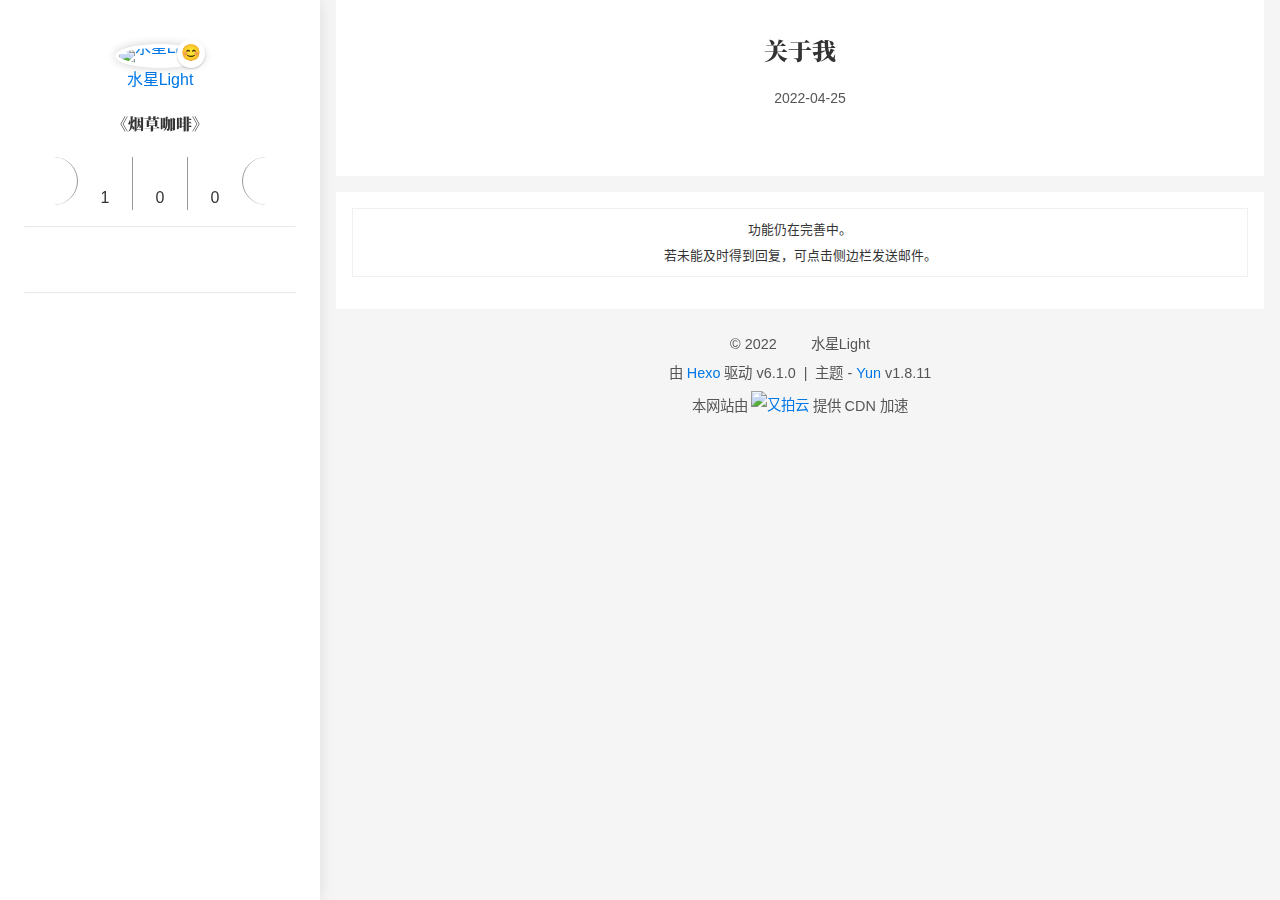
==== commit d1ae3d44: "Site updated: 2022-04-26 05:36:41" ====
--- a/about/index.html
+++ b/about/index.html
@@ -5,15 +5,24 @@
 }
 document.addEventListener("DOMContentLoaded", initScrollReveal);
 document.addEventListener("pjax:success", initScrollReveal);
-</script><link rel="icon" type="image/svg+xml" href="/yun.svg"><link rel="mask-icon" href="/yun.svg" color="#0078E7"><link rel="preload" href="/css/hexo-theme-yun.css" as="style"><link rel="prefetch" href="/js/sidebar.js" as="script"><link rel="preconnect" href="https://cdn.jsdelivr.net" crossorigin><script id="yun-config">
+</script><script src="https://cdn.jsdelivr.net/npm/pjax@latest/pjax.min.js" defer></script><script src="/js/pjax.js" defer type="module"></script><script src="https://cdn.jsdelivr.net/npm/vue@2.6.14"></script><link rel="icon" type="image/svg+xml" href="/yun.svg"><link rel="mask-icon" href="/yun.svg" color="#0078E7"><link rel="preload" href="/css/hexo-theme-yun.css" as="style"><link rel="prefetch" href="/js/sidebar.js" as="script"><link rel="preconnect" href="https://cdn.jsdelivr.net" crossorigin><script id="yun-config">
     window.Yun = {}
-    window.CONFIG = {"hostname":"example.com","root":"/","title":"烟草咖啡","version":"1.8.11","mode":"auto","copycode":true,"page":{"isPost":false},"i18n":{"placeholder":"搜索...","empty":"找不到您查询的内容: ${query}","hits":"找到 ${hits} 条结果","hits_time":"找到 ${hits} 条结果（用时 ${time} 毫秒）"},"anonymous_image":"https://cdn.jsdelivr.net/gh/YunYouJun/cdn/img/avatar/none.jpg","say":{"api":"https://el-bot-api.vercel.app/api/words/young"},"algolia":{"appID":"RU8MX7T1BK","apiKey":"cdbfcd1d3ba8193ff6169a039816eb21","indexName":"hexo","hits":{"per_page":10}},"fireworks":{"colors":null},"waline":{"config":{"enable":true,"serverURL":"https://waline-aq4292txf-mercuryxvx.vercel.app/","comment":true,"visitor":true,"emoji":["https://cdn.jsdelivr.net/gh/walinejs/emojis@latest/bilibili/","https://cdn.jsdelivr.net/gh/walinejs/emojis@latest/weibo/","https://cdn.jsdelivr.net/gh/walinejs/emojis@latest/qq/"],"locale":{"placeholder":"3202627163@qq.com"},"requiredMeta":["nick"],"el":"#waline","lang":"zh-CN"},"cdn":"https://cdn.jsdelivr.net/npm/@waline/client/dist/Waline.min.js","dark":"html.dark"},"vendors":{"darken":"https://cdn.jsdelivr.net/npm/darken@1.5.0"}};
+    window.CONFIG = {"hostname":"example.com","root":"/","title":"烟草咖啡","version":"1.8.11","mode":"auto","copycode":true,"page":{"isPost":false},"i18n":{"placeholder":"搜索...","empty":"找不到您查询的内容: ${query}","hits":"找到 ${hits} 条结果","hits_time":"找到 ${hits} 条结果（用时 ${time} 毫秒）"},"anonymous_image":"https://cdn.jsdelivr.net/gh/YunYouJun/cdn/img/avatar/none.jpg","say":{"api":"https://el-bot-api.vercel.app/api/words/young"},"algolia":{"appID":"RU8MX7T1BK","apiKey":"cdbfcd1d3ba8193ff6169a039816eb21","indexName":"hexo","hits":{"per_page":10}},"fireworks":{"colors":null},"waline":{"config":{"enable":true,"serverURL":"https://pinglunxitong-ghyj0085c-mercuryxvx.vercel.app/","comment":true,"visitor":true,"emoji":["https://cdn.jsdelivr.net/gh/walinejs/emojis@latest/bilibili/","https://cdn.jsdelivr.net/gh/walinejs/emojis@latest/weibo/","https://cdn.jsdelivr.net/gh/walinejs/emojis@latest/qq/"],"locale":{"placeholder":"3202627163@qq.com"},"requiredMeta":["nick"],"el":"#waline","lang":"zh-CN"},"cdn":"https://cdn.jsdelivr.net/npm/@waline/client/dist/Waline.min.js","dark":"html.dark"},"vendors":{"darken":"https://cdn.jsdelivr.net/npm/darken@1.5.0"}};
   </script><link rel="stylesheet" href="/css/hexo-theme-yun.css"><script src="/js/hexo-theme-yun.js" type="module"></script><link rel="preconnect" href="https://www.google-analytics.com" crossorigin><script async src="https://www.googletagmanager.com/gtag/js?id=G-1LL0D86CY9"></script><script>if (CONFIG.hostname === location.hostname) {
   window.dataLayer = window.dataLayer || [];
   function gtag(){dataLayer.push(arguments);}
   gtag('js', new Date());
   gtag('config', 'G-1LL0D86CY9');
-}</script><script data-ad-client="ca-pub-2245427233262012" async src="https://pagead2.googlesyndication.com/pagead/js/adsbygoogle.js"></script><script>(function(){
+}</script><script>//- only for pjax
+function sendPageView() {
+  if (CONFIG.hostname !== location.hostname) return;
+  window.dataLayer = window.dataLayer || [];
+  function gtag(){dataLayer.push(arguments);}
+  gtag('event', 'page_view', {
+    page_path: encodeURIComponent(location.pathname),
+  })
+}
+document.addEventListener("pjax:success", sendPageView);</script><script data-ad-client="ca-pub-2245427233262012" async src="https://pagead2.googlesyndication.com/pagead/js/adsbygoogle.js"></script><script>(function(){
   var bp = document.createElement('script');
   var curProtocol = window.location.protocol.split(':')[0];
   if (curProtocol === 'https') {
@@ -37,26 +46,7 @@
   const setting = localStorage.getItem('darken-mode') || 'auto'
   if (setting === 'dark' || (prefersDark && setting !== 'light'))
     document.documentElement.classList.toggle('dark', true)
-})()</script></head><body><script defer src="https://cdn.jsdelivr.net/npm/animejs@latest"></script><script defer src="/js/ui/fireworks.js" type="module"></script><canvas class="fireworks"></canvas><div class="container"><a class="sidebar-toggle hty-icon-button" id="menu-btn"><div class="hamburger hamburger--spin" type="button"><span class="hamburger-box"><span class="hamburger-inner"></span></span></div></a><div class="sidebar-toggle sidebar-overlay"></div><aside class="sidebar"><script src="/js/sidebar.js" type="module"></script><div class="sidebar-panel sidebar-panel-active" id="site-overview-wrap"><div class="site-info"><a class="site-author-avatar" href="/about/" title="水星Light"><img width="96" loading="lazy" src="https://s2.loli.net/2022/04/23/tr4x6TfINnEqDUk.jpg" alt="水星Light"><span class="site-author-status" title="谢谢你来看我">😊</span></a><div class="site-author-name"><a href="/about/">水星Light</a></div><span class="site-name">《烟草咖啡》</span><sub class="site-subtitle"></sub><div class="site-desciption"></div></div><nav class="site-state"><a class="site-state-item hty-icon-button icon-home" href="/" title="首页"><span class="site-state-item-icon"><svg class="icon" aria-hidden="true"><use xlink:href="#icon-home-4-line"></use></svg></span></a><div class="site-state-item"><a href="/archives/" title="归档"><span class="site-state-item-icon"><svg class="icon" aria-hidden="true"><use xlink:href="#icon-archive-line"></use></svg></span><span class="site-state-item-count">1</span></a></div><div class="site-state-item"><a href="/categories/" title="分类"><span class="site-state-item-icon"><svg class="icon" aria-hidden="true"><use xlink:href="#icon-folder-2-line"></use></svg></span><span class="site-state-item-count">0</span></a></div><div class="site-state-item"><a href="/tags/" title="标签"><span class="site-state-item-icon"><svg class="icon" aria-hidden="true"><use xlink:href="#icon-price-tag-3-line"></use></svg></span><span class="site-state-item-count">0</span></a></div><a class="site-state-item hty-icon-button" href="/about/#comment" title="留言板"><span class="site-state-item-icon"><svg class="icon" aria-hidden="true"><use xlink:href="#icon-clipboard-line"></use></svg></span></a></nav><hr style="margin-bottom:0.5rem"><div class="links-of-author"><a class="links-of-author-item hty-icon-button" rel="noopener" href="/atom.xml" title="RSS" target="_blank" style="color:orange"><svg class="icon" aria-hidden="true"><use xlink:href="#icon-rss-line"></use></svg></a><a class="links-of-author-item hty-icon-button" rel="noopener" href="http://wpa.qq.com/msgrd?v=3&amp;uin=3202627163&amp;site=qq&amp;menu=yes" title="QQ" target="_blank" style="color:#12B7F5"><svg class="icon" aria-hidden="true"><use xlink:href="#icon-qq-line"></use></svg></a><a class="links-of-author-item hty-icon-button" rel="noopener" href="https://music.163.com/#/user/home?id=549921939" title="网易云音乐" target="_blank" style="color:#C20C0C"><svg class="icon" aria-hidden="true"><use xlink:href="#icon-netease-cloud-music-line"></use></svg></a><a class="links-of-author-item hty-icon-button" rel="noopener" href="https://space.bilibili.com/386305070" title="哔哩哔哩" target="_blank" style="color:#FF8EB3"><svg class="icon" aria-hidden="true"><use xlink:href="#icon-bilibili-line"></use></svg></a><a class="links-of-author-item hty-icon-button" rel="noopener" href="mailto:3202627163@qq.com" title="E-Mail" target="_blank" style="color:#8E71C1"><svg class="icon" aria-hidden="true"><use xlink:href="#icon-mail-line"></use></svg></a><a class="links-of-author-item hty-icon-button" rel="noopener" href="https://travellings.link" title="Travelling" target="_blank" style="color:var(--hty-text-color)"><svg class="icon" aria-hidden="true"><use xlink:href="#icon-train-line"></use></svg></a></div><hr style="margin:0.5rem 1rem"><div class="links"><a class="links-item hty-icon-button" href="/links/" title="我的小伙伴们" style="color:dodgerblue"><svg class="icon" aria-hidden="true"><use xlink:href="#icon-genderless-line"></use></svg></a><a class="links-item hty-icon-button" href="/girls/" title="喜欢的女孩子" style="color:hotpink"><svg class="icon" aria-hidden="true"><use xlink:href="#icon-women-line"></use></svg></a></div><br><a class="links-item hty-icon-button" id="toggle-mode-btn" href="javascript:;" title="Mode" style="color: #f1cb64"><svg class="icon" aria-hidden="true"><use xlink:href="#icon-contrast-2-line"></use></svg></a></div></aside><main class="sidebar-translate" id="content"><div class="hty-card" id="page"><header class="post-header"><h1 class="post-title" itemprop="name headline">关于我</h1></header><div class="text-center"><div class="post-meta"><div class="post-time"><span class="post-meta-item-icon"><svg class="icon" aria-hidden="true"><use xlink:href="#icon-calendar-line"></use></svg></span> <time title="创建时间：2022-04-25 06:47:32" itemprop="dateCreated datePublished" datetime="2022-04-25T06:47:32+08:00">2022-04-25</time></div></div></div><article id="page"><section class="post-body" itemprop="articleBody"><div class="post-content markdown-body"></div></section></article></div><div class="hty-card" id="comment"><div class="comment-tooltip text-center"><span>若您想及时得到回复提醒，建议跳转 GitHub Issues 评论。</span><br><span>若没有本文 Issue，您可以使用 Comment 模版新建。</span><br></div><div class="toggle-comment-system" style="margin: 1rem auto"><a class="toggle-comment-btn hty-button hty-button--raised text-uppercase" data-target="#valine-container" onclick="showComment(this.dataset.target)">valine</a><style>.utterances {
-  display: none;
-}</style><a class="toggle-comment-btn hty-button hty-button--raised text-uppercase" data-target=".utterances" onclick="showComment(this.dataset.target)">utterances</a><script>function hideAllComment() {
-  //- hide all
-  document.querySelectorAll('.toggle-comment-btn').forEach((btn) => {
-    const container = document.querySelector(btn.dataset.target);
-    if (container) {
-      container.style.display = "none";
-    }
-  });
-}
-function showComment(target) {
-  hideAllComment();
-  //- show target
-  const targetContainer = document.querySelector(target);
-  if (targetContainer) {
-    targetContainer.style.display = "block";
-  }
-}
-</script></div><div id="waline"></div><script>window.CONFIG.waline.config.path = "/about/index.html"</script><div class="js-Pjax"><script src="/js/comments/waline.js" type="module" defer></script></div></div></main><footer class="sidebar-translate" id="footer"><div class="copyright"><span>&copy; 2022 </span><span class="with-love" id="animate" title="请点击头像OvO"><svg class="icon" aria-hidden="true"><use xlink:href="#icon-cloud-line"></use></svg></span><span class="author"> 水星Light</span></div><div class="powered"><span>由 <a href="https://hexo.io" target="_blank" rel="noopener">Hexo</a> 驱动 v6.1.0</span><span class="footer-separator">|</span><span>主题 - <a rel="noopener" href="https://github.com/YunYouJun/hexo-theme-yun" target="_blank"><span>Yun</span></a> v1.8.11</span></div><div class="footer-support"><span>本网站由</span><a class="footer-support-logo" href="https://www.upyun.com" target="blank" title="又拍云"><img height="30" src="https://cdn.jsdelivr.net/gh/YunYouJun/cdn/img/logo/upyun-logo.png" alt="又拍云"></a><span>提供 CDN 加速</span></div></footer><a class="hty-icon-button" id="back-to-top" aria-label="back-to-top" href="#"><svg class="icon" aria-hidden="true"><use xlink:href="#icon-arrow-up-s-line"></use></svg><svg class="progress-circle-container" viewBox="0 0 100 100"><circle class="progress-circle" id="progressCircle" cx="50" cy="50" r="48" fill="none" stroke="#0078E7" stroke-width="2" stroke-linecap="round"></circle></svg></a><a class="popup-trigger hty-icon-button icon-search" id="search" href="javascript:;" title="搜索"><span class="site-state-item-icon"><svg class="icon" aria-hidden="true"><use xlink:href="#icon-search-line"></use></svg></span></a><script>window.addEventListener("DOMContentLoaded", () => {
+})()</script></head><body><script defer src="https://cdn.jsdelivr.net/npm/animejs@latest"></script><script defer src="/js/ui/fireworks.js" type="module"></script><canvas class="fireworks"></canvas><div class="container"><a class="sidebar-toggle hty-icon-button" id="menu-btn"><div class="hamburger hamburger--spin" type="button"><span class="hamburger-box"><span class="hamburger-inner"></span></span></div></a><div class="sidebar-toggle sidebar-overlay"></div><aside class="sidebar"><script src="/js/sidebar.js" type="module"></script><div class="sidebar-panel sidebar-panel-active" id="site-overview-wrap"><div class="site-info"><a class="site-author-avatar" href="/about/" title="水星Light"><img width="96" loading="lazy" src="https://s2.loli.net/2022/04/23/tr4x6TfINnEqDUk.jpg" alt="水星Light"><span class="site-author-status" title="谢谢你来看我">😊</span></a><div class="site-author-name"><a href="/about/">水星Light</a></div><span class="site-name">《烟草咖啡》</span><sub class="site-subtitle"></sub><div class="site-desciption"></div></div><nav class="site-state"><a class="site-state-item hty-icon-button icon-home" href="/" title="首页"><span class="site-state-item-icon"><svg class="icon" aria-hidden="true"><use xlink:href="#icon-home-4-line"></use></svg></span></a><div class="site-state-item"><a href="/archives/" title="归档"><span class="site-state-item-icon"><svg class="icon" aria-hidden="true"><use xlink:href="#icon-archive-line"></use></svg></span><span class="site-state-item-count">1</span></a></div><div class="site-state-item"><a href="/categories/" title="分类"><span class="site-state-item-icon"><svg class="icon" aria-hidden="true"><use xlink:href="#icon-folder-2-line"></use></svg></span><span class="site-state-item-count">0</span></a></div><div class="site-state-item"><a href="/tags/" title="标签"><span class="site-state-item-icon"><svg class="icon" aria-hidden="true"><use xlink:href="#icon-price-tag-3-line"></use></svg></span><span class="site-state-item-count">0</span></a></div><a class="site-state-item hty-icon-button" href="/about/#comment" title="留言板"><span class="site-state-item-icon"><svg class="icon" aria-hidden="true"><use xlink:href="#icon-clipboard-line"></use></svg></span></a></nav><hr style="margin-bottom:0.5rem"><div class="links-of-author"><a class="links-of-author-item hty-icon-button" rel="noopener" href="/atom.xml" title="RSS" target="_blank" style="color:orange"><svg class="icon" aria-hidden="true"><use xlink:href="#icon-rss-line"></use></svg></a><a class="links-of-author-item hty-icon-button" rel="noopener" href="http://wpa.qq.com/msgrd?v=3&amp;uin=3202627163&amp;site=qq&amp;menu=yes" title="QQ" target="_blank" style="color:#12B7F5"><svg class="icon" aria-hidden="true"><use xlink:href="#icon-qq-line"></use></svg></a><a class="links-of-author-item hty-icon-button" rel="noopener" href="https://music.163.com/#/user/home?id=549921939" title="网易云音乐" target="_blank" style="color:#C20C0C"><svg class="icon" aria-hidden="true"><use xlink:href="#icon-netease-cloud-music-line"></use></svg></a><a class="links-of-author-item hty-icon-button" rel="noopener" href="https://space.bilibili.com/386305070" title="哔哩哔哩" target="_blank" style="color:#FF8EB3"><svg class="icon" aria-hidden="true"><use xlink:href="#icon-bilibili-line"></use></svg></a><a class="links-of-author-item hty-icon-button" rel="noopener" href="mailto:3202627163@qq.com" title="E-Mail" target="_blank" style="color:#8E71C1"><svg class="icon" aria-hidden="true"><use xlink:href="#icon-mail-line"></use></svg></a><a class="links-of-author-item hty-icon-button" rel="noopener" href="https://travellings.link" title="Travelling" target="_blank" style="color:var(--hty-text-color)"><svg class="icon" aria-hidden="true"><use xlink:href="#icon-train-line"></use></svg></a></div><hr style="margin:0.5rem 1rem"><div class="links"><a class="links-item hty-icon-button" href="/links/" title="我的小伙伴们" style="color:dodgerblue"><svg class="icon" aria-hidden="true"><use xlink:href="#icon-genderless-line"></use></svg></a><a class="links-item hty-icon-button" href="/girls/" title="喜欢的女孩子" style="color:hotpink"><svg class="icon" aria-hidden="true"><use xlink:href="#icon-women-line"></use></svg></a></div><br><a class="links-item hty-icon-button" id="toggle-mode-btn" href="javascript:;" title="Mode" style="color: #f1cb64"><svg class="icon" aria-hidden="true"><use xlink:href="#icon-contrast-2-line"></use></svg></a></div></aside><main class="sidebar-translate" id="content"><div class="hty-card" id="page"><header class="post-header"><h1 class="post-title" itemprop="name headline">关于我</h1></header><div class="text-center"><div class="post-meta"><div class="post-time"><span class="post-meta-item-icon"><svg class="icon" aria-hidden="true"><use xlink:href="#icon-calendar-line"></use></svg></span> <time title="创建时间：2022-04-25 06:47:32" itemprop="dateCreated datePublished" datetime="2022-04-25T06:47:32+08:00">2022-04-25</time></div></div></div><article id="page"><section class="post-body" itemprop="articleBody"><div class="post-content markdown-body"></div></section></article></div><div class="hty-card" id="comment"><div class="comment-tooltip text-center"><span>功能仍在完善中。</span><br><span>若未能及时得到回复，可点击侧边栏发送邮件。</span><br></div><div id="waline"></div><script>window.CONFIG.waline.config.path = "/about/index.html"</script><div class="js-Pjax"><script src="/js/comments/waline.js" type="module" defer></script></div></div></main><footer class="sidebar-translate" id="footer"><div class="copyright"><span>&copy; 2022 </span><span class="with-love" id="animate" title="请点击头像OvO"><svg class="icon" aria-hidden="true"><use xlink:href="#icon-cloud-line"></use></svg></span><span class="author"> 水星Light</span></div><div class="powered"><span>由 <a href="https://hexo.io" target="_blank" rel="noopener">Hexo</a> 驱动 v6.1.0</span><span class="footer-separator">|</span><span>主题 - <a rel="noopener" href="https://github.com/YunYouJun/hexo-theme-yun" target="_blank"><span>Yun</span></a> v1.8.11</span></div><div class="footer-support"><span>本网站由</span><a class="footer-support-logo" href="https://www.upyun.com" target="blank" title="又拍云"><img height="30" src="https://cdn.jsdelivr.net/gh/YunYouJun/cdn/img/logo/upyun-logo.png" alt="又拍云"></a><span>提供 CDN 加速</span></div></footer><a class="hty-icon-button" id="back-to-top" aria-label="back-to-top" href="#"><svg class="icon" aria-hidden="true"><use xlink:href="#icon-arrow-up-s-line"></use></svg><svg class="progress-circle-container" viewBox="0 0 100 100"><circle class="progress-circle" id="progressCircle" cx="50" cy="50" r="48" fill="none" stroke="#0078E7" stroke-width="2" stroke-linecap="round"></circle></svg></a><a class="popup-trigger hty-icon-button icon-search" id="search" href="javascript:;" title="搜索"><span class="site-state-item-icon"><svg class="icon" aria-hidden="true"><use xlink:href="#icon-search-line"></use></svg></span></a><script>window.addEventListener("DOMContentLoaded", () => {
   // Handle and trigger popup window
   document.querySelector(".popup-trigger").addEventListener("click", () => {
     document.querySelector(".popup").classList.add("show");
